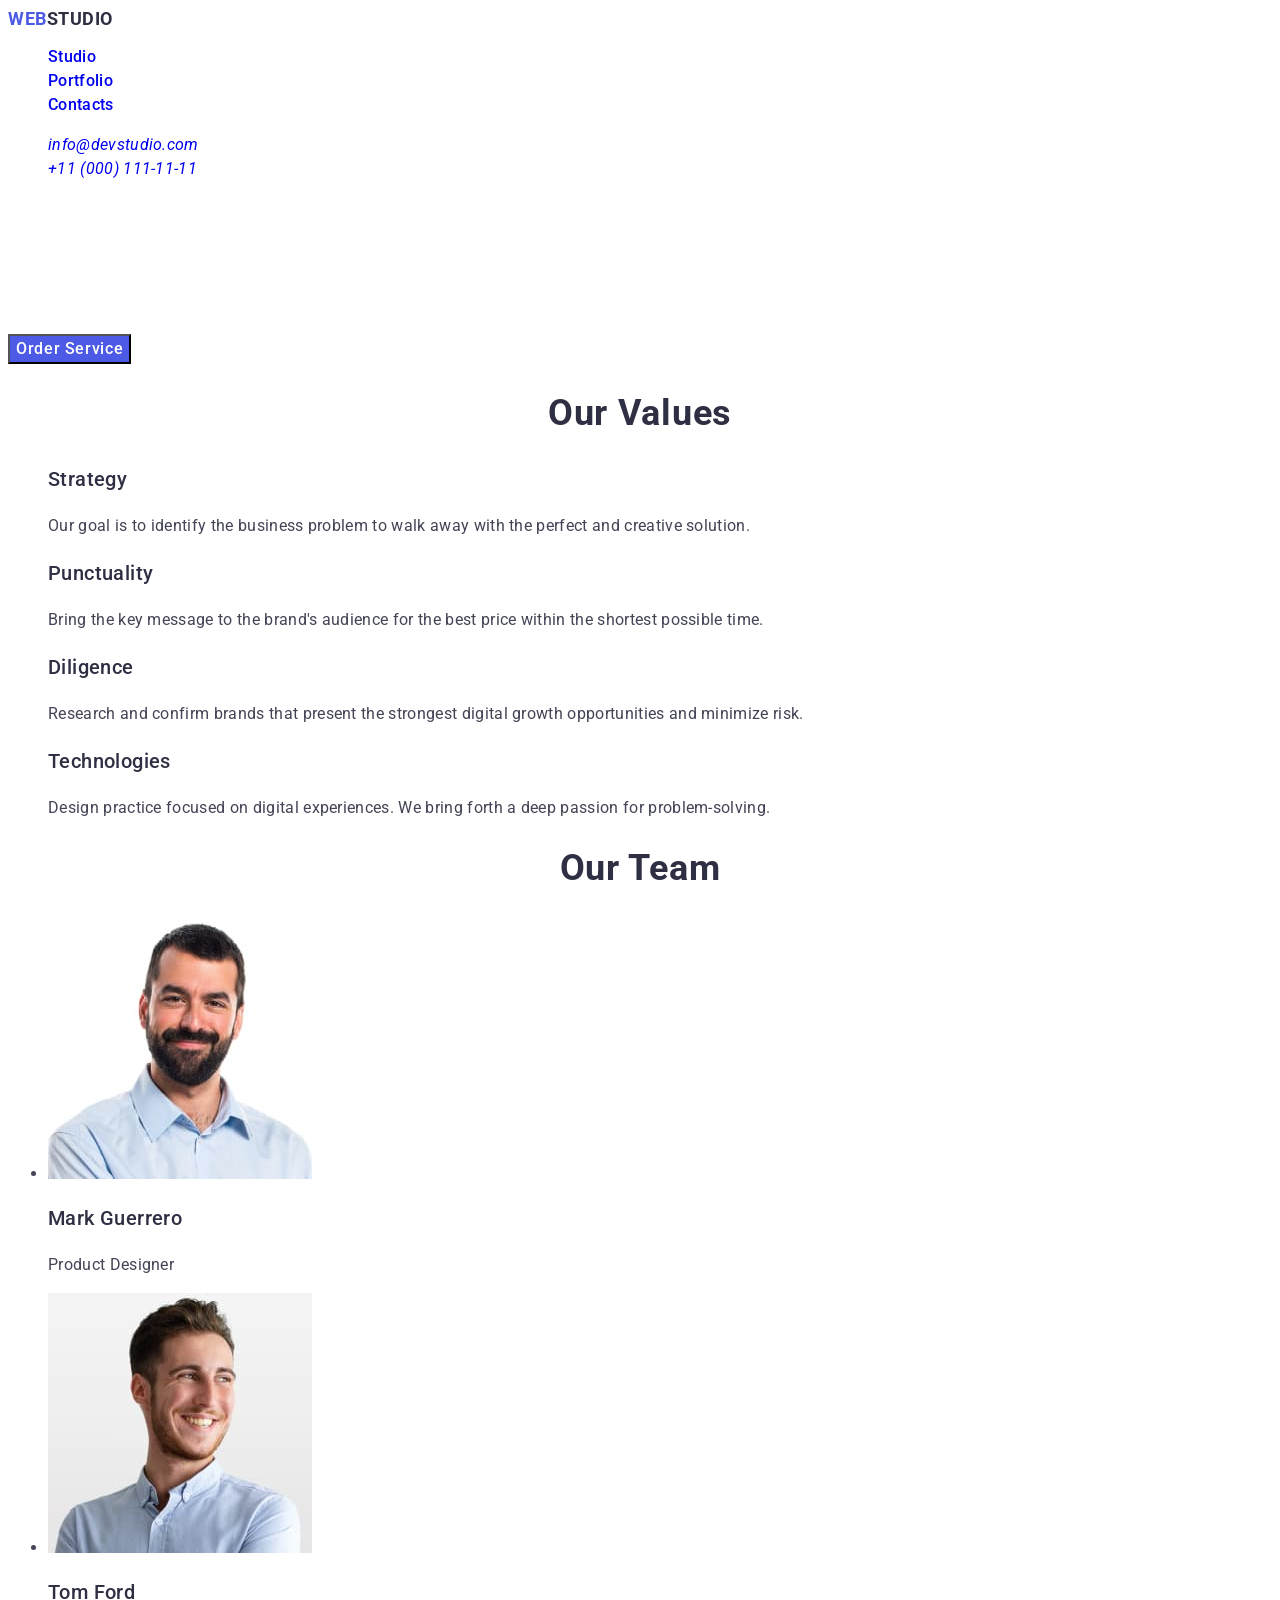
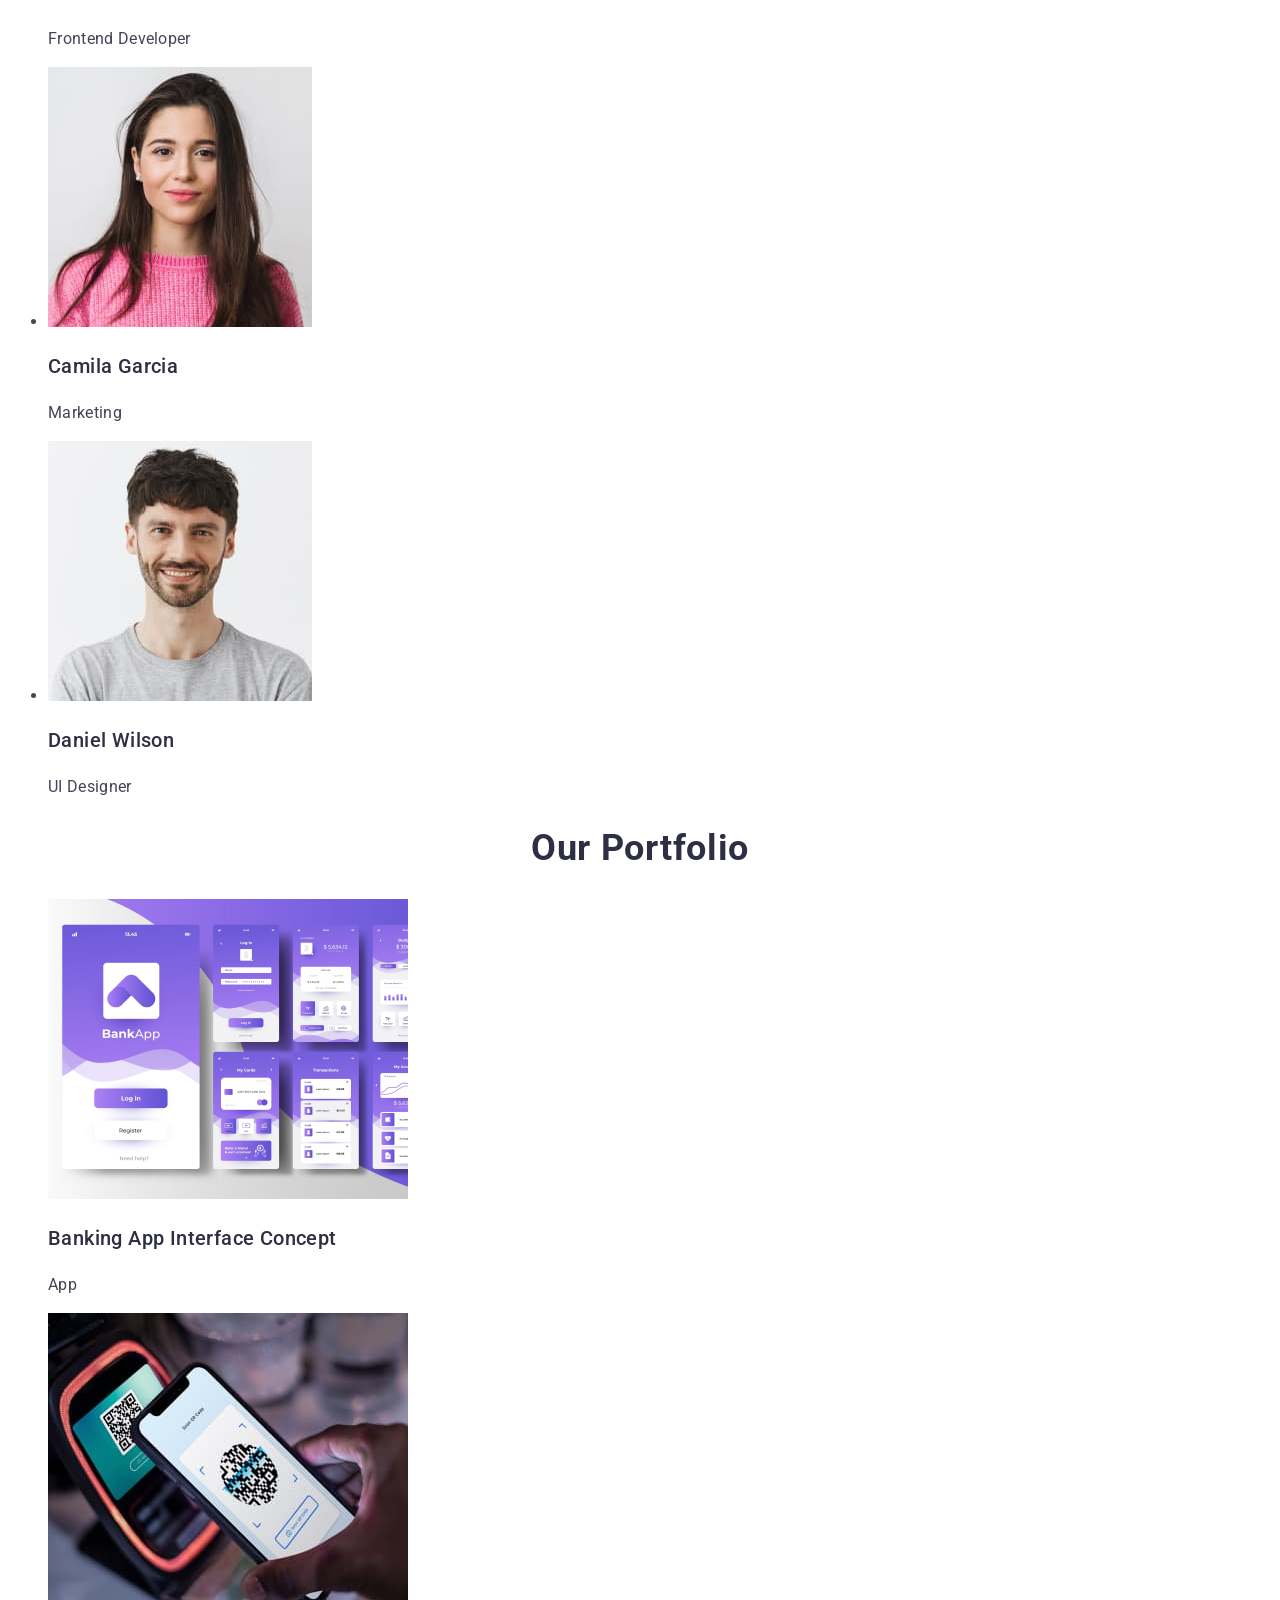
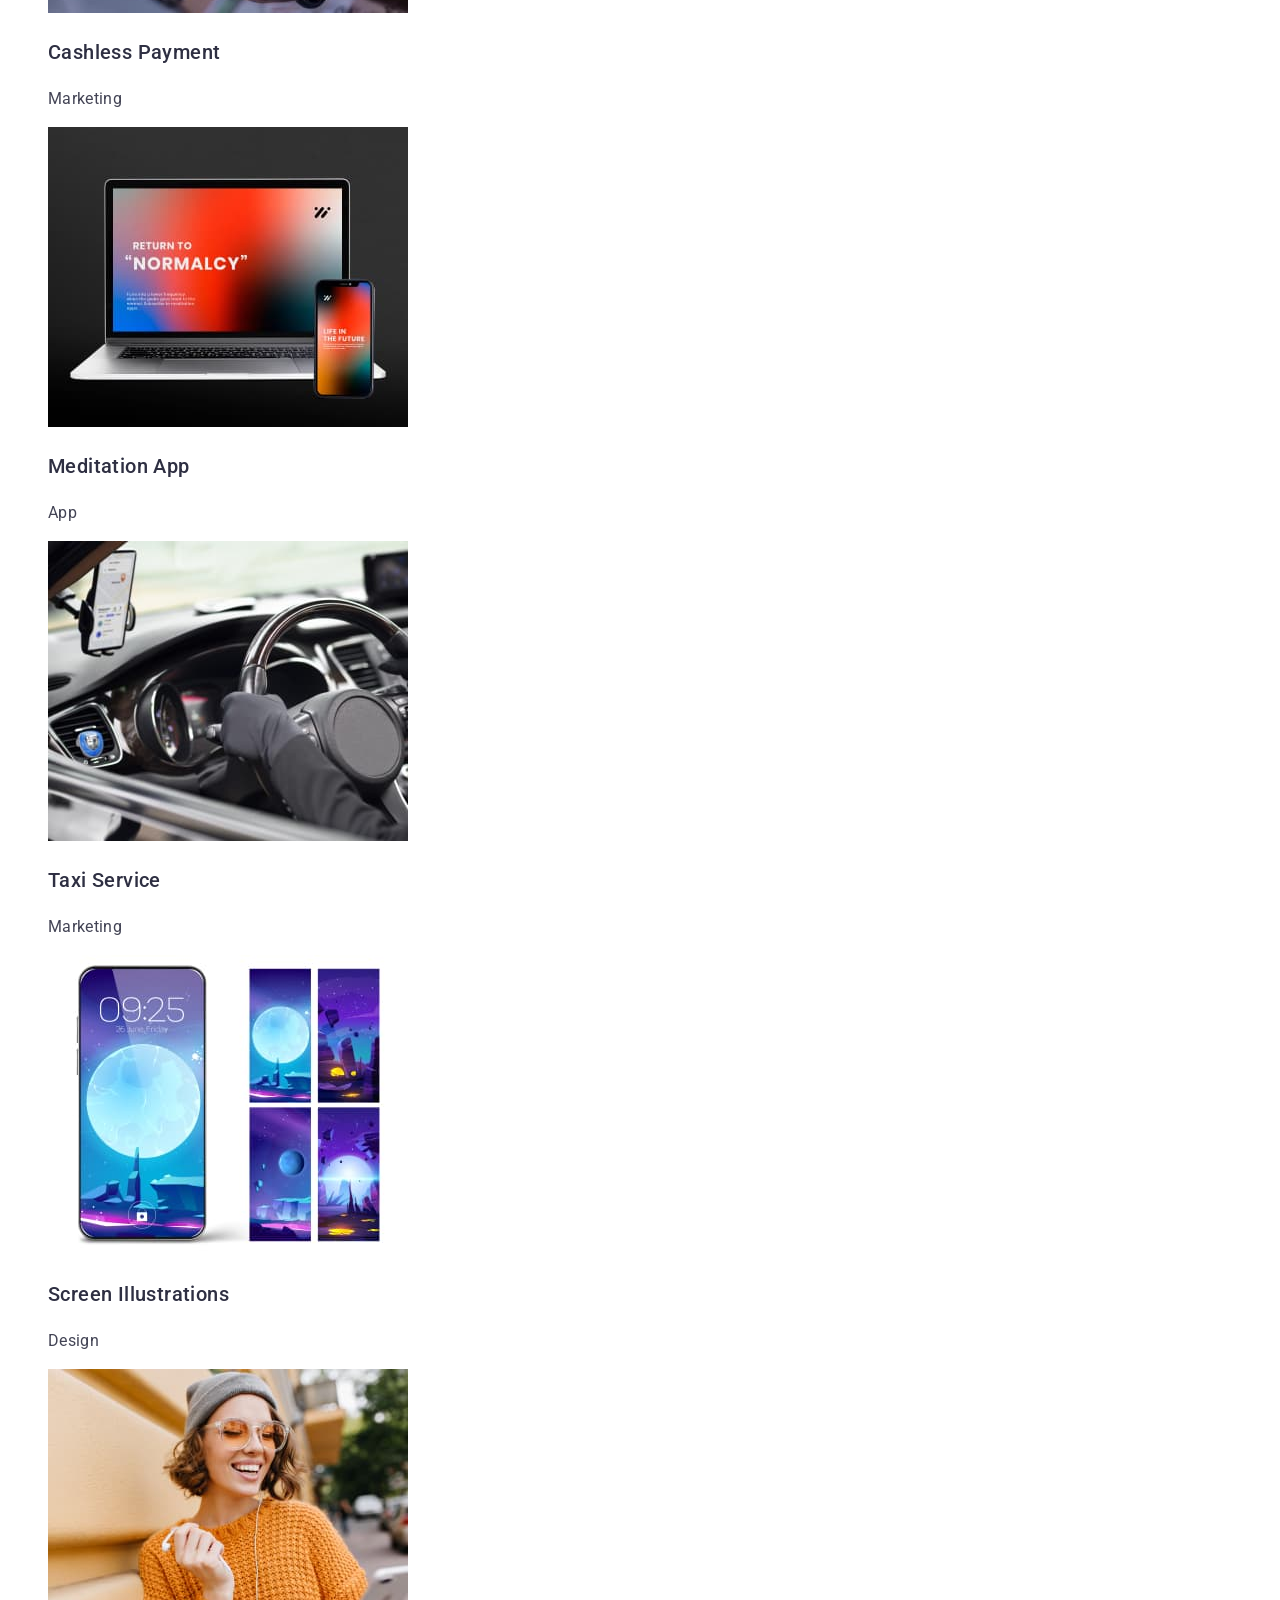
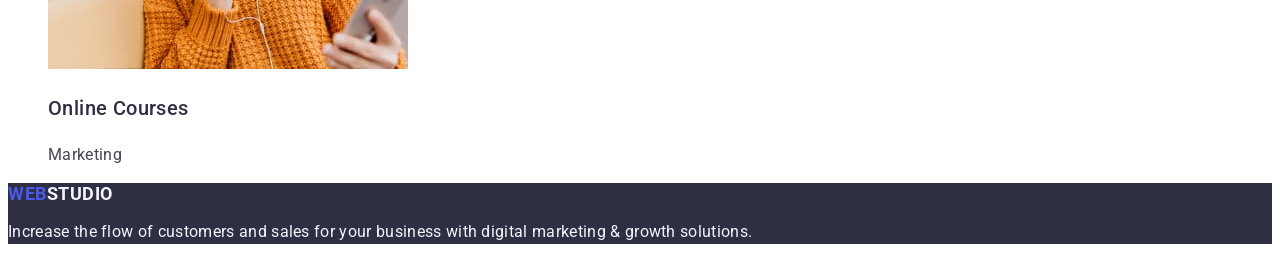
==== index.html @ aec17664 "Update index.html" ====
<!DOCTYPE html>
<html lang="en">
<head>
    <meta charset="UTF-8">
    <meta name="viewport" content="width=device-width, initial-scale=1.0">
    <link rel="preconnect" href="https://cdnjs.cloudflare.com/ajax/libs/modern-normalize/1.0.0/modern-normalize.min.css">
    <link rel="stylesheet" href="modern-normalize.min.css">
    <link rel="preconnect" href="https://fonts.googleapis.com">
    <link rel="preconnect" href="https://fonts.gstatic.com" crossorigin>
    <link href="https://fonts.googleapis.com/css2?family=Raleway:wght@800&family=Roboto:wght@400;500;700;900&display=swap"
        rel="stylesheet">
    <title>zadanie domowe</title>
    <link rel="stylesheet" href="./styles.css">
</head>
<body>
    <header>
     
    <nav>
        <a class="clear-underline logo" href="/">Web<span class="span">Studio</span></a>
        
        <ul class="link-list list">
            <li><a class="clear-underline" href="/Studio">Studio</a></li>
            <li><a class="clear-underline" href="/Portfolio">Portfolio</a></li>
            <li><a class="clear-underline" href="/Contacts">Contacts</a></li>
        </ul>
    
    </nav>

   <address>
        <ul class="list adres-list">
            <li>
        <a class="clear-underline" href="mailto:info@devstudio.com">info@devstudio.com</a>
            </li>
            <li>
        <a class="clear-underline" href="tel:+110001111111">+11 (000) 111-11-11</a>
           </li>
        </ul>
    </address>
   
    </header>
    <Main>

        
        <section>
            <h1 class="main-header">
            Effective Solutions
            for Your Business</h1>

            <button type="button" class="button">Order Service</button>
        
        </section>


        <section>
            <h2 class="second-header">Our values</h2>
            <ul class="list">
                <li>
                    <h3 class="third-header">Strategy</h3>
                    <p class="text">Our goal is to identify the business
                    problem to walk away with the perfect and creative solution.</p>
                </li>
                <li>
                    <h3 class="third-header">Punctuality</h3>
                    <p class="text">Bring the key message to the brand's audience for the best price within the shortest possible time.</p>
                </li>
                <li>
                    <h3 class="third-header">Diligence</h3>
                    <p class="text">Research and confirm brands that present the strongest digital growth opportunities and minimize risk.</p>
                </li>
                <li>
                    <h3 class="third-header">Technologies</h3>
                    <p class="text">Design practice focused on digital experiences. We bring forth a deep passion for problem-solving.</p>
                </li>
            </ul>
        </section>


        <section>
            <h2 class="second-header">Our Team</h2>

<ul>
    <li>
        <img src="./images/img6.jpg"
         width="264" height="260" alt="man in a blue shirt with dark hair and beard"> 
        <h3 class="third-header">Mark Guerrero</h3>
        <p class="text">Product Designer</p>
    </li>
    <li>
        <img src="./images/img3.jpg"
         width="264" height="260" alt="man in a blue shirt with short stubble">
        <h3 class="third-header">Tom Ford</h3>
        <p class="text">Frontend Developer</p>
    </li>
    <li>
        <img src="./images/img5.jpg" width="264" height="260" alt="woman in a pink sweater with long dark hair">
        <h3 class="third-header">Camila Garcia</h3>
        <p class="text">Marketing</p>
    </li>
    <li>
        <img src="./images/img4.jpg" width="264" height="260" alt="man in grey longsleeve with short dark beard and dark hair">
        <h3 class="third-header">Daniel Wilson</h3>
        <p class="text">UI Designer</p>
    </li>
</ul>
         </section>

         <section>
            <h2 class="second-header">Our Portfolio</h2>
            <ul class="list">
                <li>
                    <img src="./images/img1portfolio.jpg" alt="banking aplication" width="360">
                    <h3 class="third-header">Banking App Interface Concept</h3>
                        <p class="text">App</p>
                </li>
                <li>
                    <img src="./images/img2portfolio.jpg" alt="phone next to contactless payment device" width="360">
                        <h3 class="third-header">Cashless Payment</h3>
                        <p class="text">Marketing</p>
                </li>
                <li>
                    <img src="./images/img3portfolio.jpg" alt="laptop and phone image" width="360">
                        <h3 class="third-header">Meditation App</h3>
                        <p class="text">App</p>
                </li>
                <li>
                    <img src="./images/img4portfolio.jpg" alt="hands holding steering wheel during driving" width="360">
                        <h3 class="third-header">Taxi Service</h3>
                        <p class="text">Marketing</p>
                </li>
                <li>
                    <img src="./images/img5portfolio.jpg" alt="phone" width="360">
                        <h3 class="third-header">Screen Illustrations</h3>
                        <p class="text">Design</p>
                </li>
                <li>
                    <img src="./images/img6portfolio.jpg" alt="happy young lady in orange sweater and looking at phone"
                            width="360">
                        <h3 class="third-header">Online Courses</h3>
                        <p class="text">Marketing</p>
                </li>
            </ul>
         </section>


    </Main>
    
    <Footer class="footer">
    <a class="clear-underline logo" href="/">Web<span class="span-bottom">Studio</span></a>
        <p class="text-footer">Increase the flow of customers and sales for your business with digital marketing & growth solutions.</p>
    </Footer>

    
</body>
</html>
---- styles.css ----
:root {
    --iris: #4d5ae5;
    --ocean: #404bbf;
    --navy-blue: #2e2f42;
    --green: #31d0aa;
    --slate: #434455;
    --light-slate: #8e8f99;
    --cornflower: #e7e9fc;
    --cloud: #f4f4fd;
    --navy-blue-modal: rgba(46, 47, 66, 0.4);
    --grey: rgba(46, 47, 66, 0.7);
    --white: #fff;
    --dairy: #fcfcfc;
}
body {

    font-family: 'Raleway', sans-serif;
    font-family: 'Roboto', sans-serif;
    color:var(--slate);
    background-color: var(--white);
}


/* nagłówki/text*/

.main-header{
    font-size: 56px;
    letter-spacing: 0.02em;
    line-height: 1.07;
    color: var(--white);
}

.second-header {
    font-size: 36px;
    letter-spacing: 0.02em;
    color: var(--navy-blue);
    line-height: 1.11; 
    text-align: center;
    text-transform: capitalize;

}

.third-header{
    font-size: 20px;
    letter-spacing: 0.02em;
    color: var(--navy-blue);
    line-height: 1.5;
    font-weight: 500;
    

}
.text{
        font-size: 16px;
        line-height: 1.5;
        letter-spacing: 0.02em;
        color: var(--slate);
        
}
.text-footer{
    color: var(--cloud);
    line-height: 1.5;
    letter-spacing: 0.02em;
}
/* sekcje */
.first-section{
    background-color: var(--cloud);
}
.third-section{
    background-color: var(--cloud);
}
/* logo  */
.logo{
   color: var(--iris);
   font-family:'Raleway' sans-serif;
   font-weight: 700;
   font-size: 18px;
   letter-spacing: 0.03em;
   line-height: 1.17;
   text-transform: uppercase;

}
span{
   color: var(--navy-blue);

}
.span-bottom{
   color:var(--cloud);
}
/* linki */
.clear-underline{
    text-decoration: none;

}
.link-list{
    color: b=var(--navy-blue);
    font-weight: 500;
    line-height: 1.5;
    font-size: 16px;
    letter-spacing: 0.02em;


}
/* list */
.list{
    list-style: none;
}

/* adress */
.adres-list{
    font-family: 'Roboto';
    font-size: 16px;
    line-height: 24px;
    letter-spacing: 0.02em;
}



/* przyciski */
.button{
        background-color:var(--iris);
        font-family:'Roboto',sans-serif;
        font-size: 16px;
        font-weight: 500;
        line-height: 1.5;
        letter-spacing: 0.04em;
        color: var(--white);
}
.footer{
    background-color:var(--navy-blue);
}
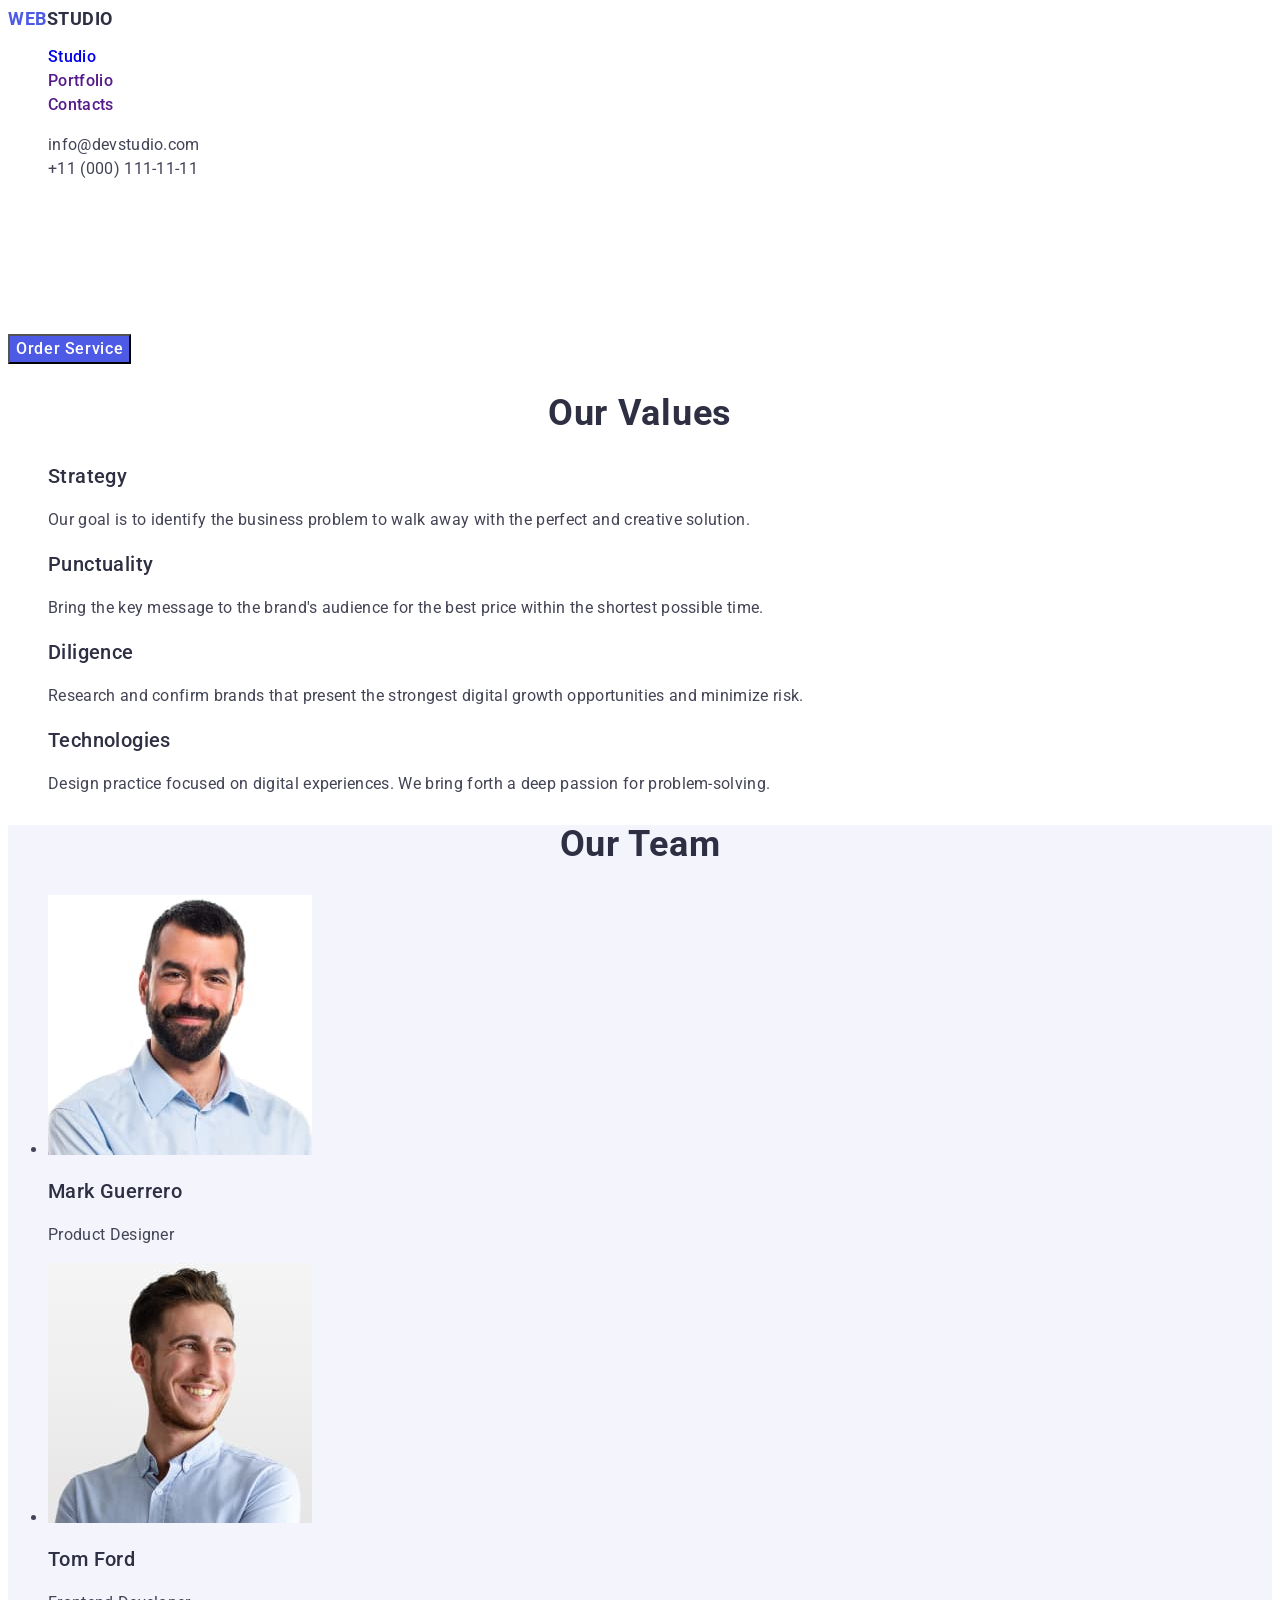
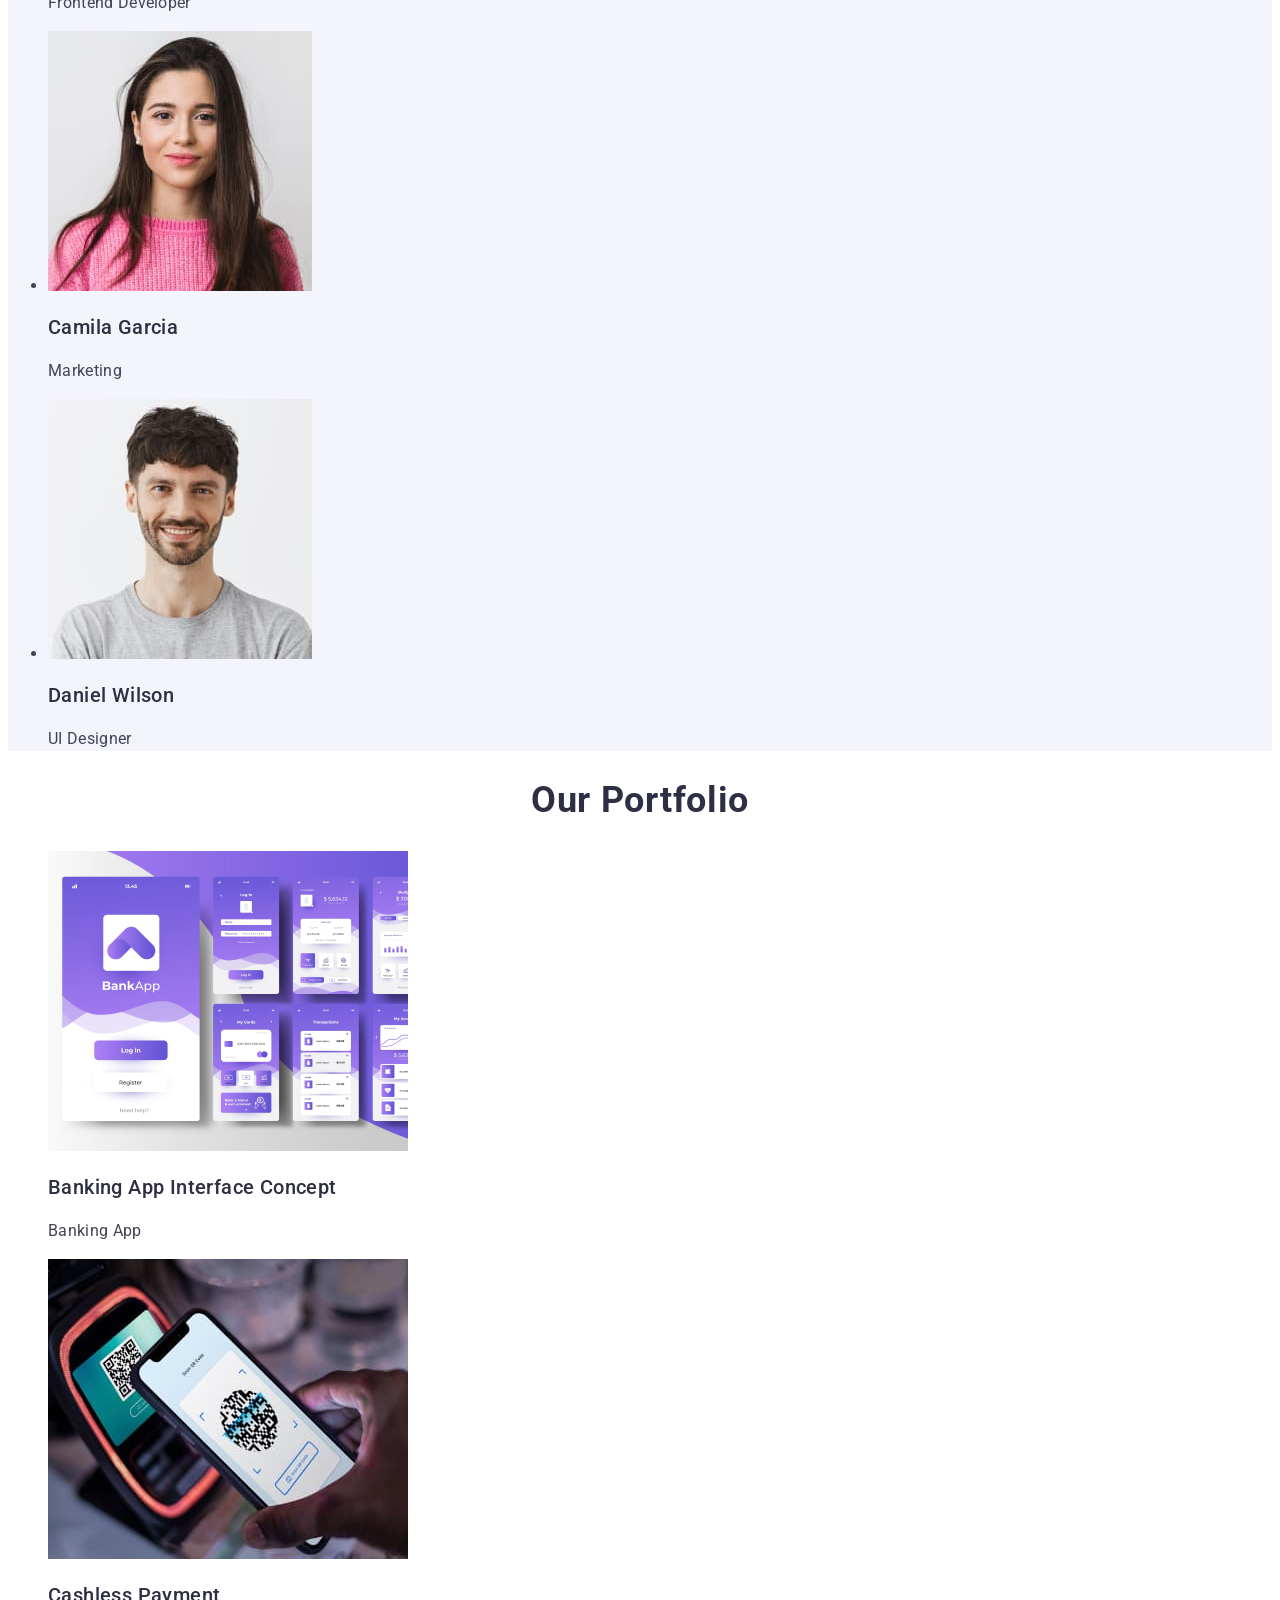
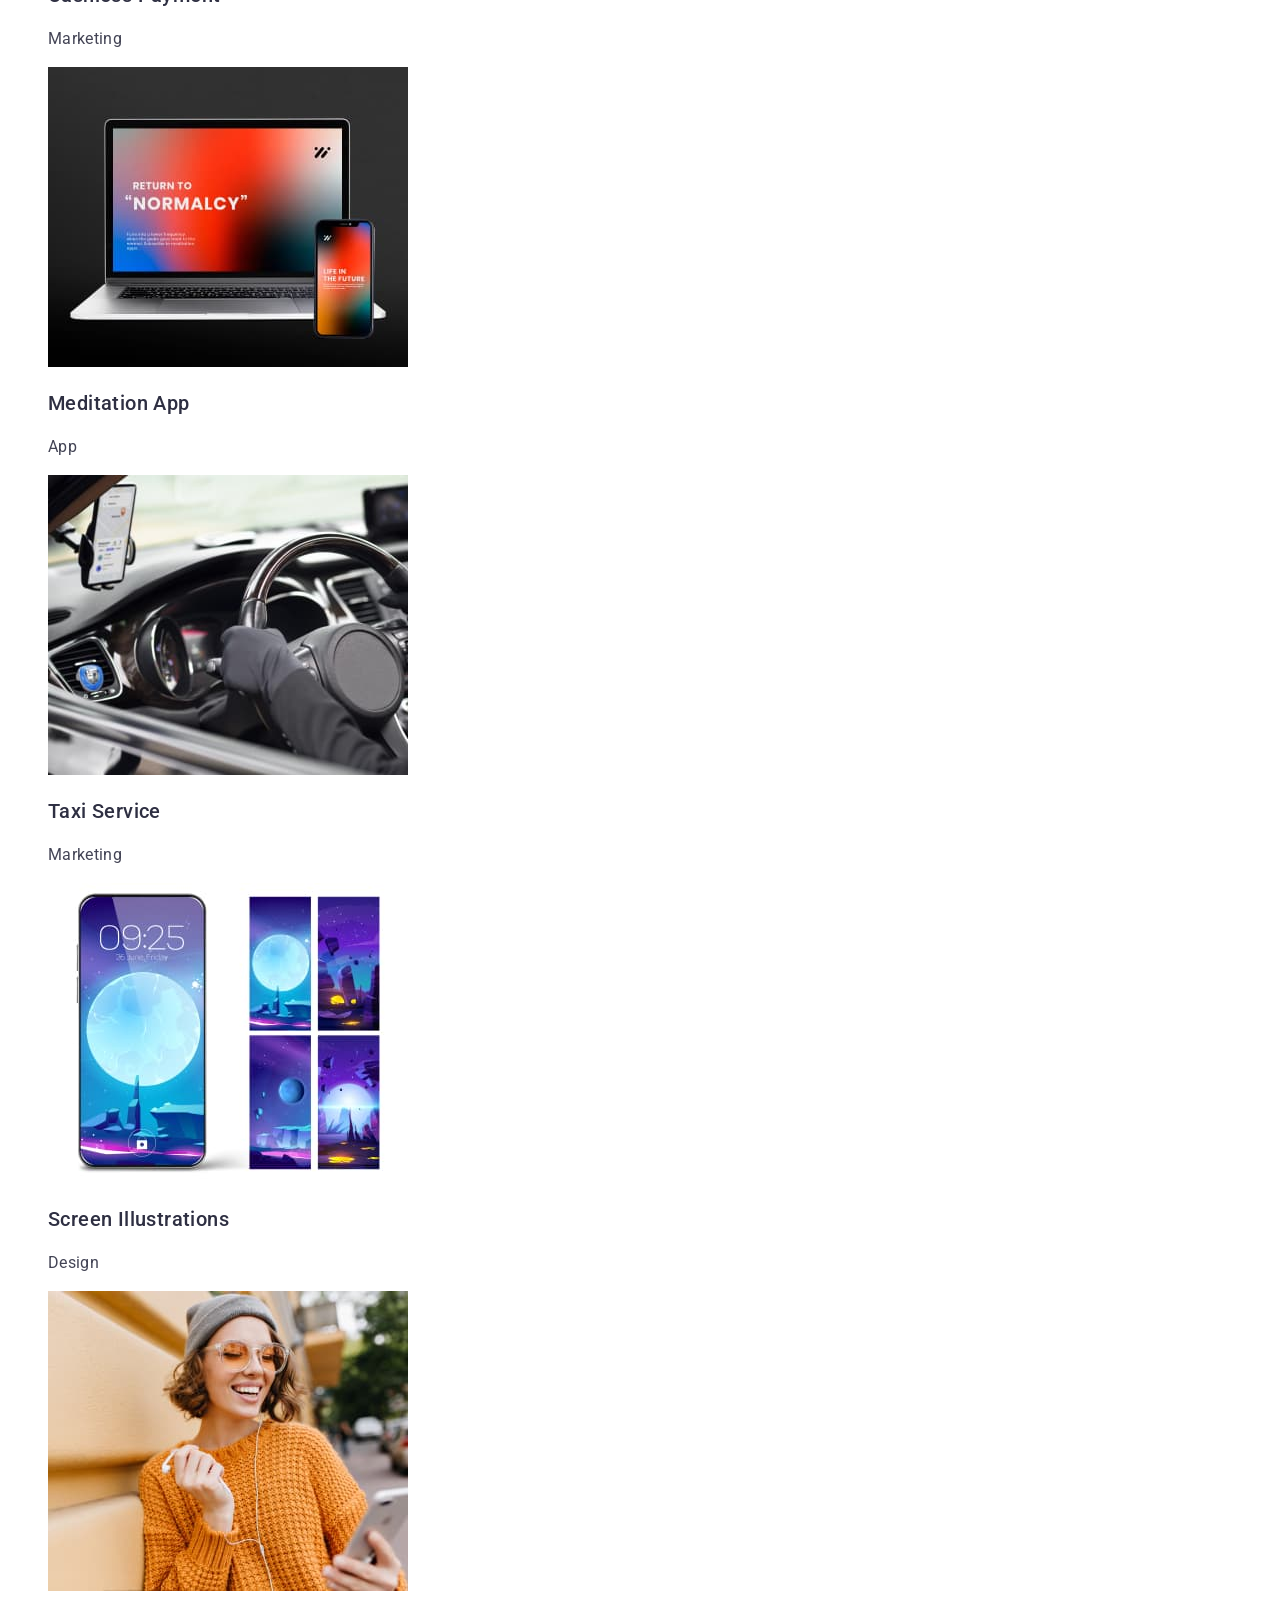
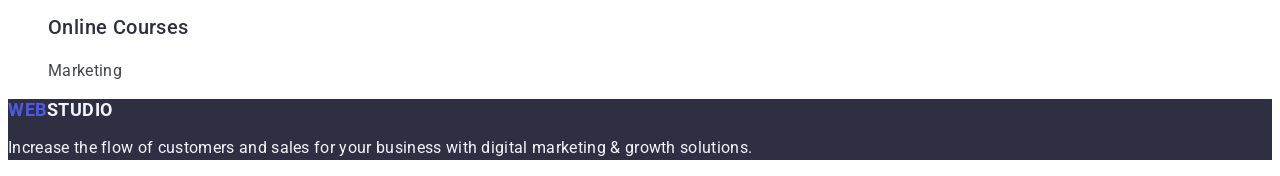
==== commit 275b4be8: "s" ====
--- a/index.html
+++ b/index.html
@@ -19,20 +19,20 @@
         <a class="clear-underline logo" href="/">Web<span class="span">Studio</span></a>
         
         <ul class="link-list list">
-            <li><a class="clear-underline" href="/Studio">Studio</a></li>
-            <li><a class="clear-underline" href="/Portfolio">Portfolio</a></li>
-            <li><a class="clear-underline" href="/Contacts">Contacts</a></li>
+            <li><a class="clear-underline" href="./index.html">Studio</a></li>
+            <li><a class="clear-underline" href="">Portfolio</a></li>
+            <li><a class="clear-underline" href="">Contacts</a></li>
         </ul>
     
     </nav>
 
-   <address>
-        <ul class="list adres-list">
+   <address class="adres-list">
+        <ul class="list">
             <li>
-        <a class="clear-underline" href="mailto:info@devstudio.com">info@devstudio.com</a>
+        <a class="clear-underline adres-link" href="mailto:info@devstudio.com">info@devstudio.com</a>
             </li>
             <li>
-        <a class="clear-underline" href="tel:+110001111111">+11 (000) 111-11-11</a>
+        <a class="clear-underline adres-link" href="tel:+110001111111">+11 (000) 111-11-11</a>
            </li>
         </ul>
     </address>
@@ -75,7 +75,7 @@
         </section>
 
 
-        <section>
+        <section class="third-section">
             <h2 class="second-header">Our Team</h2>
 
 <ul>
@@ -110,7 +110,7 @@
                 <li>
                     <img src="./images/img1portfolio.jpg" alt="banking aplication" width="360">
                     <h3 class="third-header">Banking App Interface Concept</h3>
-                        <p class="text">App</p>
+                        <p class="text"> Banking App</p>
                 </li>
                 <li>
                     <img src="./images/img2portfolio.jpg" alt="phone next to contactless payment device" width="360">
--- a/styles.css
+++ b/styles.css
@@ -44,7 +44,7 @@
     font-size: 20px;
     letter-spacing: 0.02em;
     color: var(--navy-blue);
-    line-height: 1.5;
+    line-height: 1.2;
     font-weight: 500;
     
 
@@ -71,7 +71,7 @@
 /* logo  */
 .logo{
    color: var(--iris);
-   font-family:'Raleway' sans-serif;
+   font-family:'Raleway'sans-serif;
    font-weight: 700;
    font-size: 18px;
    letter-spacing: 0.03em;
@@ -111,8 +111,16 @@
     font-size: 16px;
     line-height: 24px;
     letter-spacing: 0.02em;
+    font-style: normal;
 }
+.adres-link{
+    color: var(--slate);
 
+}
+.adres-link:hover,
+.adres-link:focus{
+    color: var(--ocean);
+}
 
 
 /* przyciski */
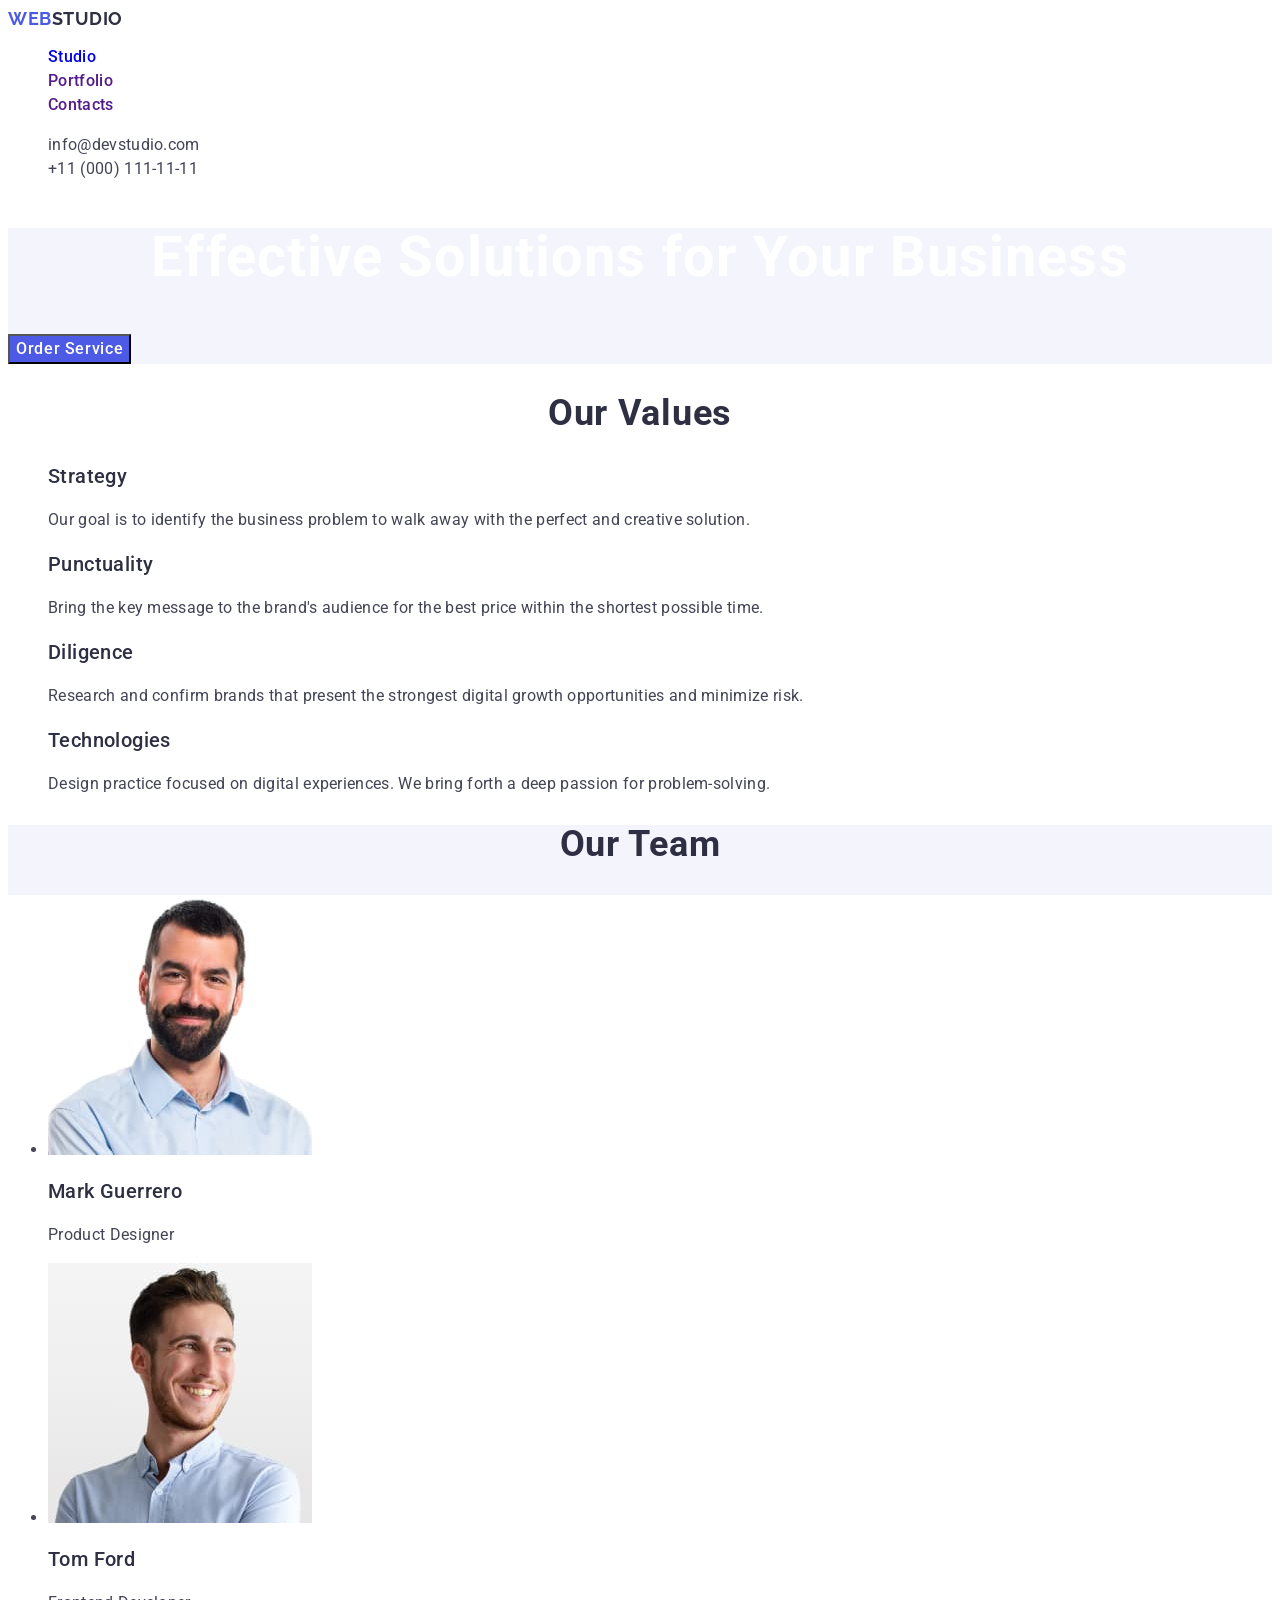
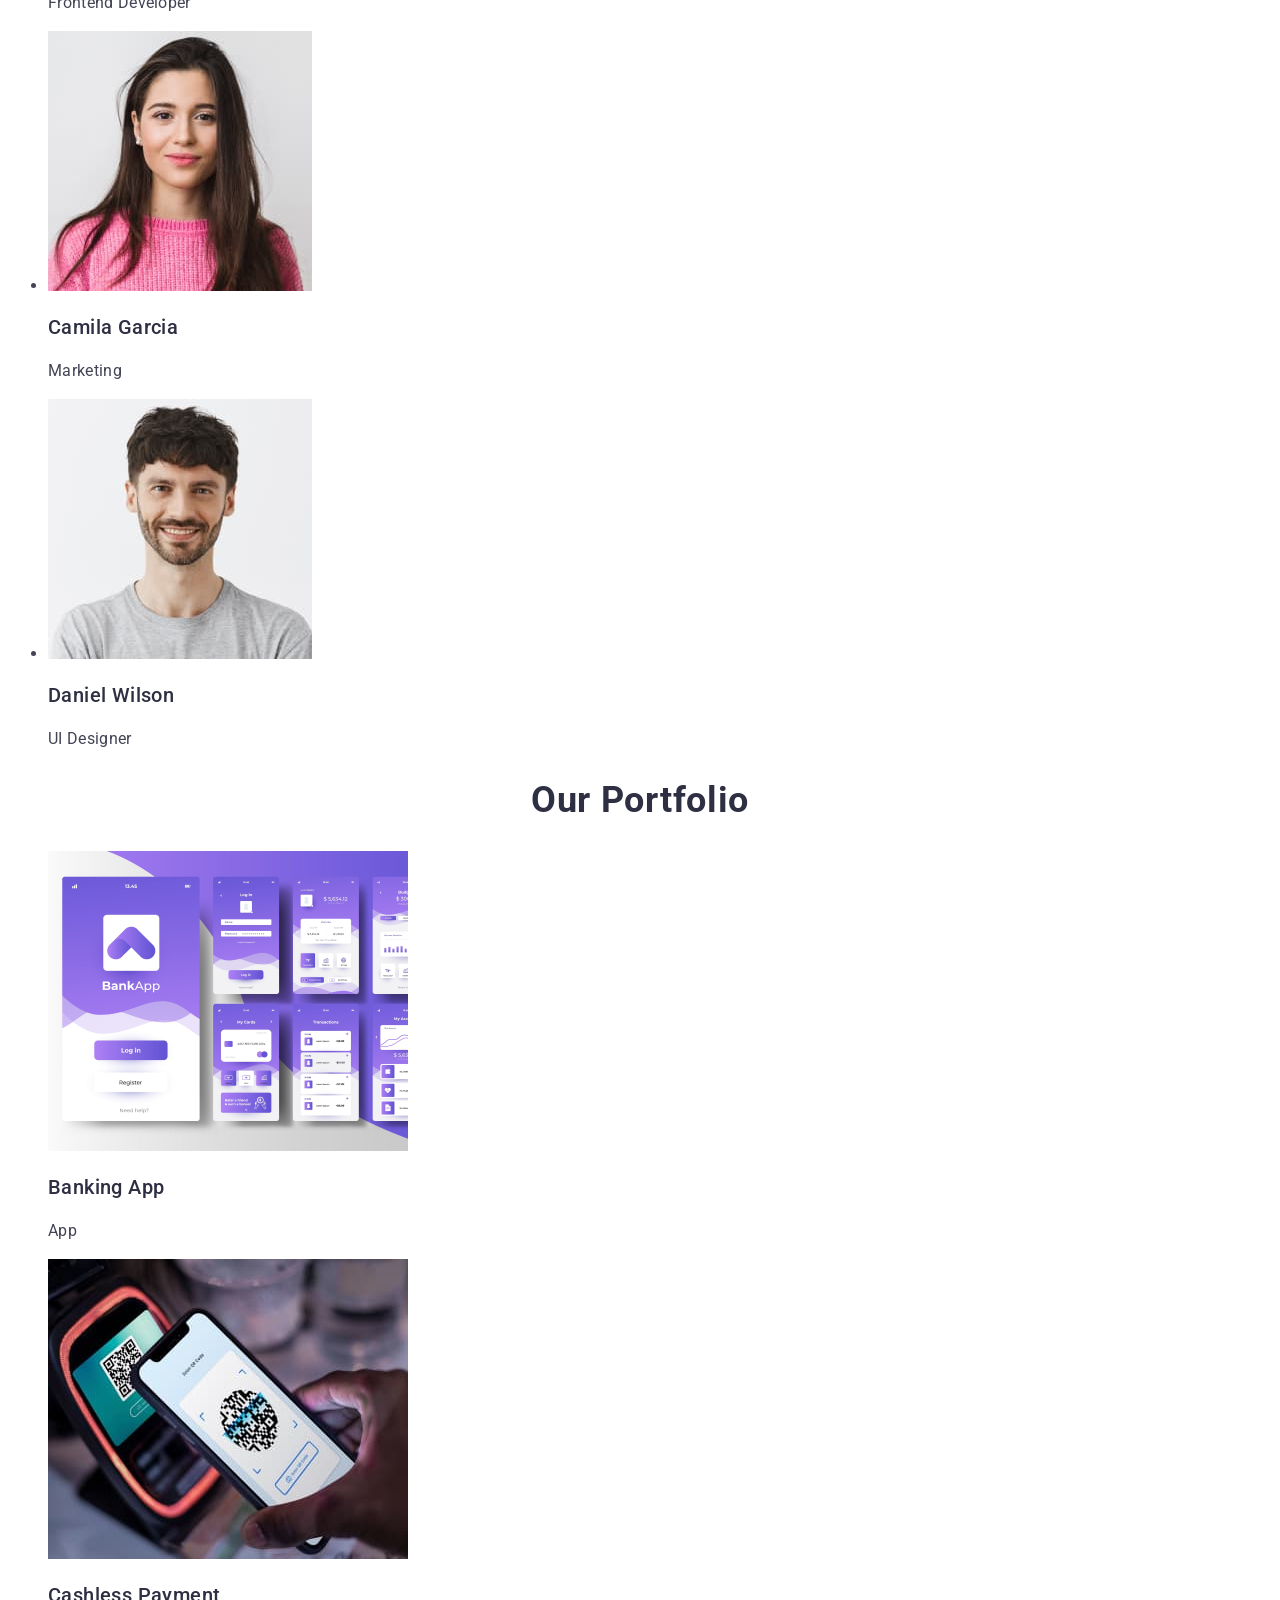
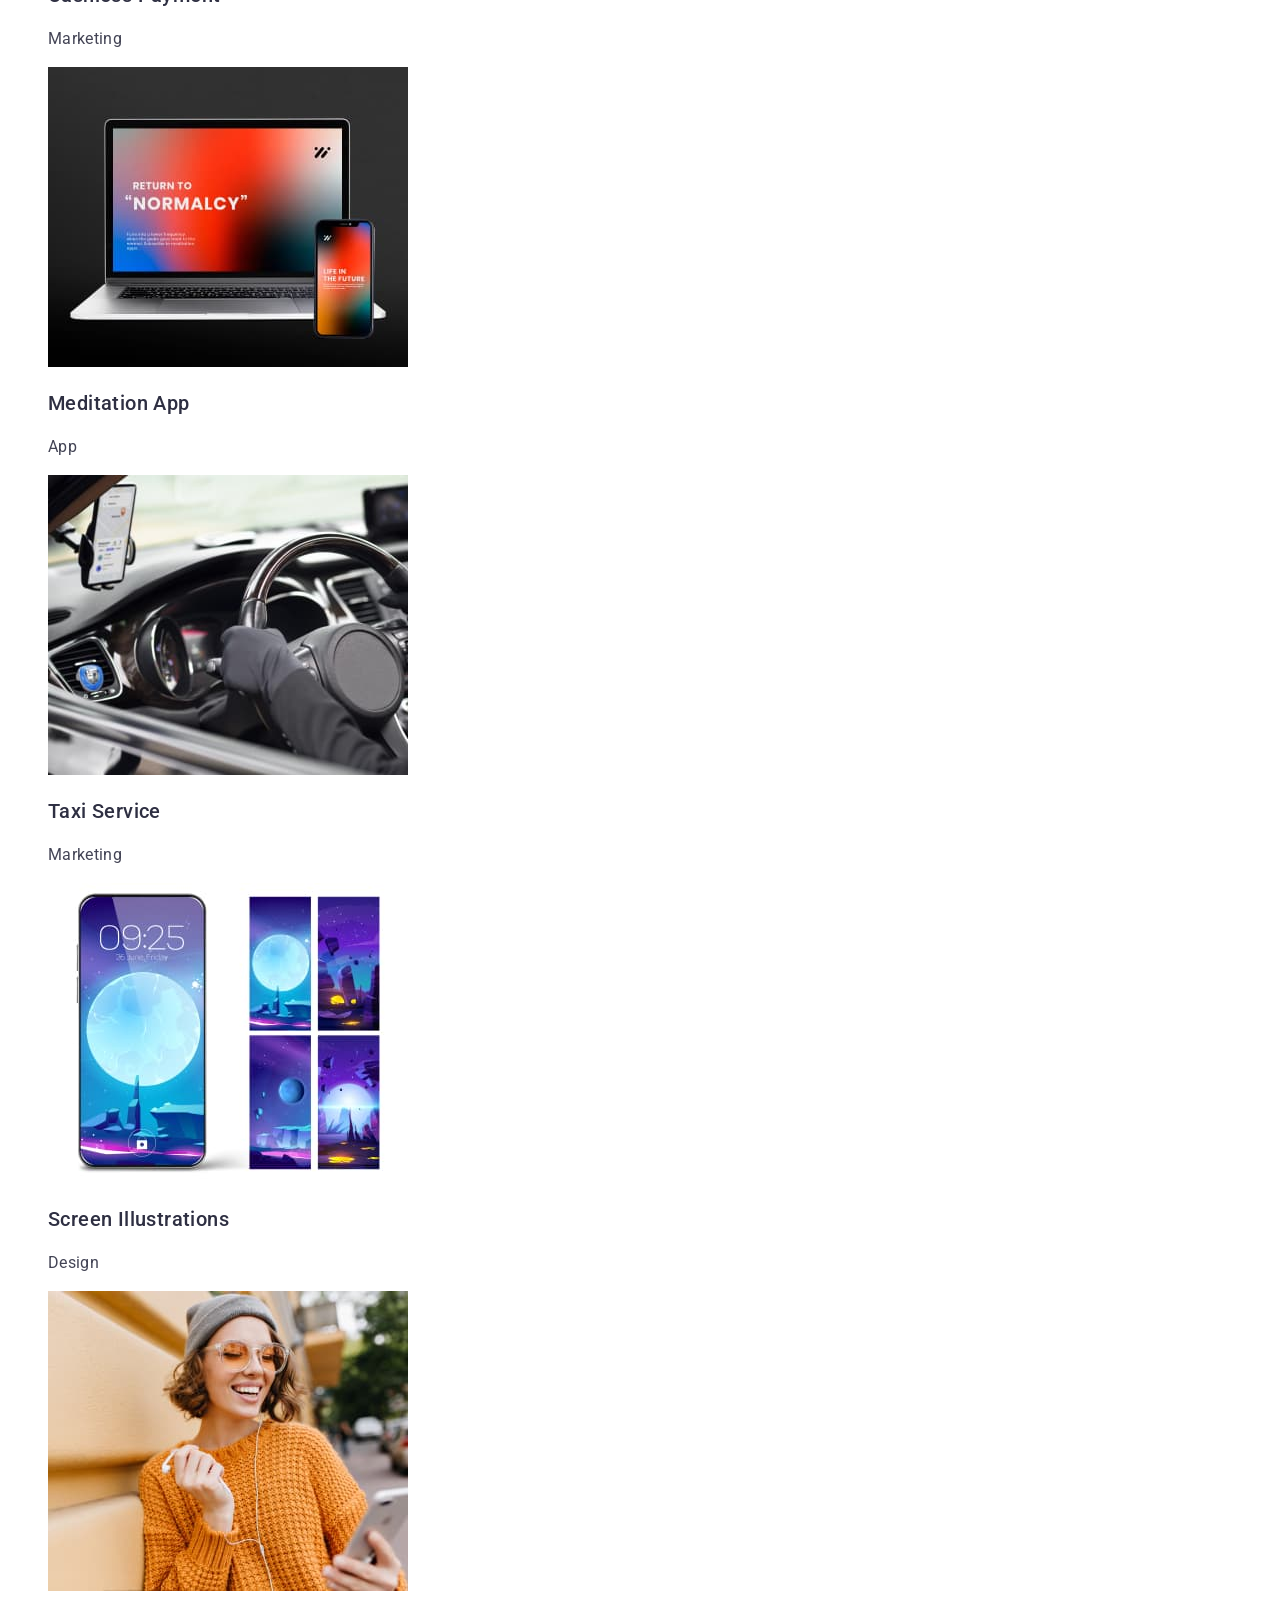
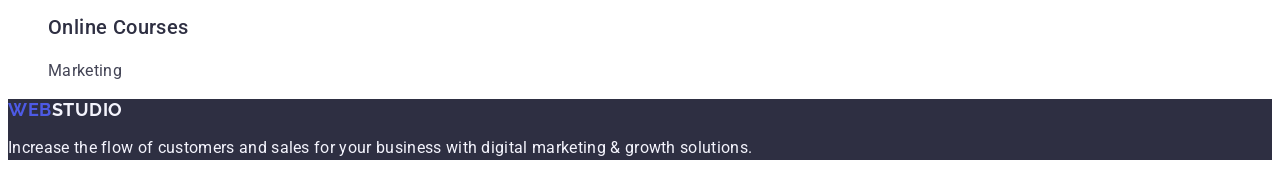
==== commit 4b26fbaf: "c" ====
--- a/index.html
+++ b/index.html
@@ -41,7 +41,7 @@
     <Main>
 
         
-        <section>
+        <section class="first-section">
             <h1 class="main-header">
             Effective Solutions
             for Your Business</h1>
@@ -78,7 +78,7 @@
         <section class="third-section">
             <h2 class="second-header">Our Team</h2>
 
-<ul>
+<ul class="images-list">
     <li>
         <img src="./images/img6.jpg"
          width="264" height="260" alt="man in a blue shirt with dark hair and beard"> 
@@ -109,8 +109,8 @@
             <ul class="list">
                 <li>
                     <img src="./images/img1portfolio.jpg" alt="banking aplication" width="360">
-                    <h3 class="third-header">Banking App Interface Concept</h3>
-                        <p class="text"> Banking App</p>
+                    <h3 class="third-header">Banking App</h3>
+                        <p class="text">App</p>
                 </li>
                 <li>
                     <img src="./images/img2portfolio.jpg" alt="phone next to contactless payment device" width="360">
--- a/styles.css
+++ b/styles.css
@@ -28,6 +28,7 @@
     letter-spacing: 0.02em;
     line-height: 1.07;
     color: var(--white);
+    text-align: center;
 }
 
 .second-header {
@@ -71,7 +72,7 @@
 /* logo  */
 .logo{
    color: var(--iris);
-   font-family:'Raleway'sans-serif;
+   font-family:'Raleway', sans-serif;
    font-weight: 700;
    font-size: 18px;
    letter-spacing: 0.03em;
@@ -104,7 +105,9 @@
 .list{
     list-style: none;
 }
-
+.images-list{
+    background-color: var(--white);
+}
 /* adress */
 .adres-list{
     font-family: 'Roboto';
@@ -132,7 +135,16 @@
         line-height: 1.5;
         letter-spacing: 0.04em;
         color: var(--white);
+        cursor: pointer;
 }
+.button:hover{
+background-color: var(--ocean);
+}
+.button:focus{
+background-color: var(--ocean);
+}
+
 .footer{
     background-color:var(--navy-blue);
 }
+
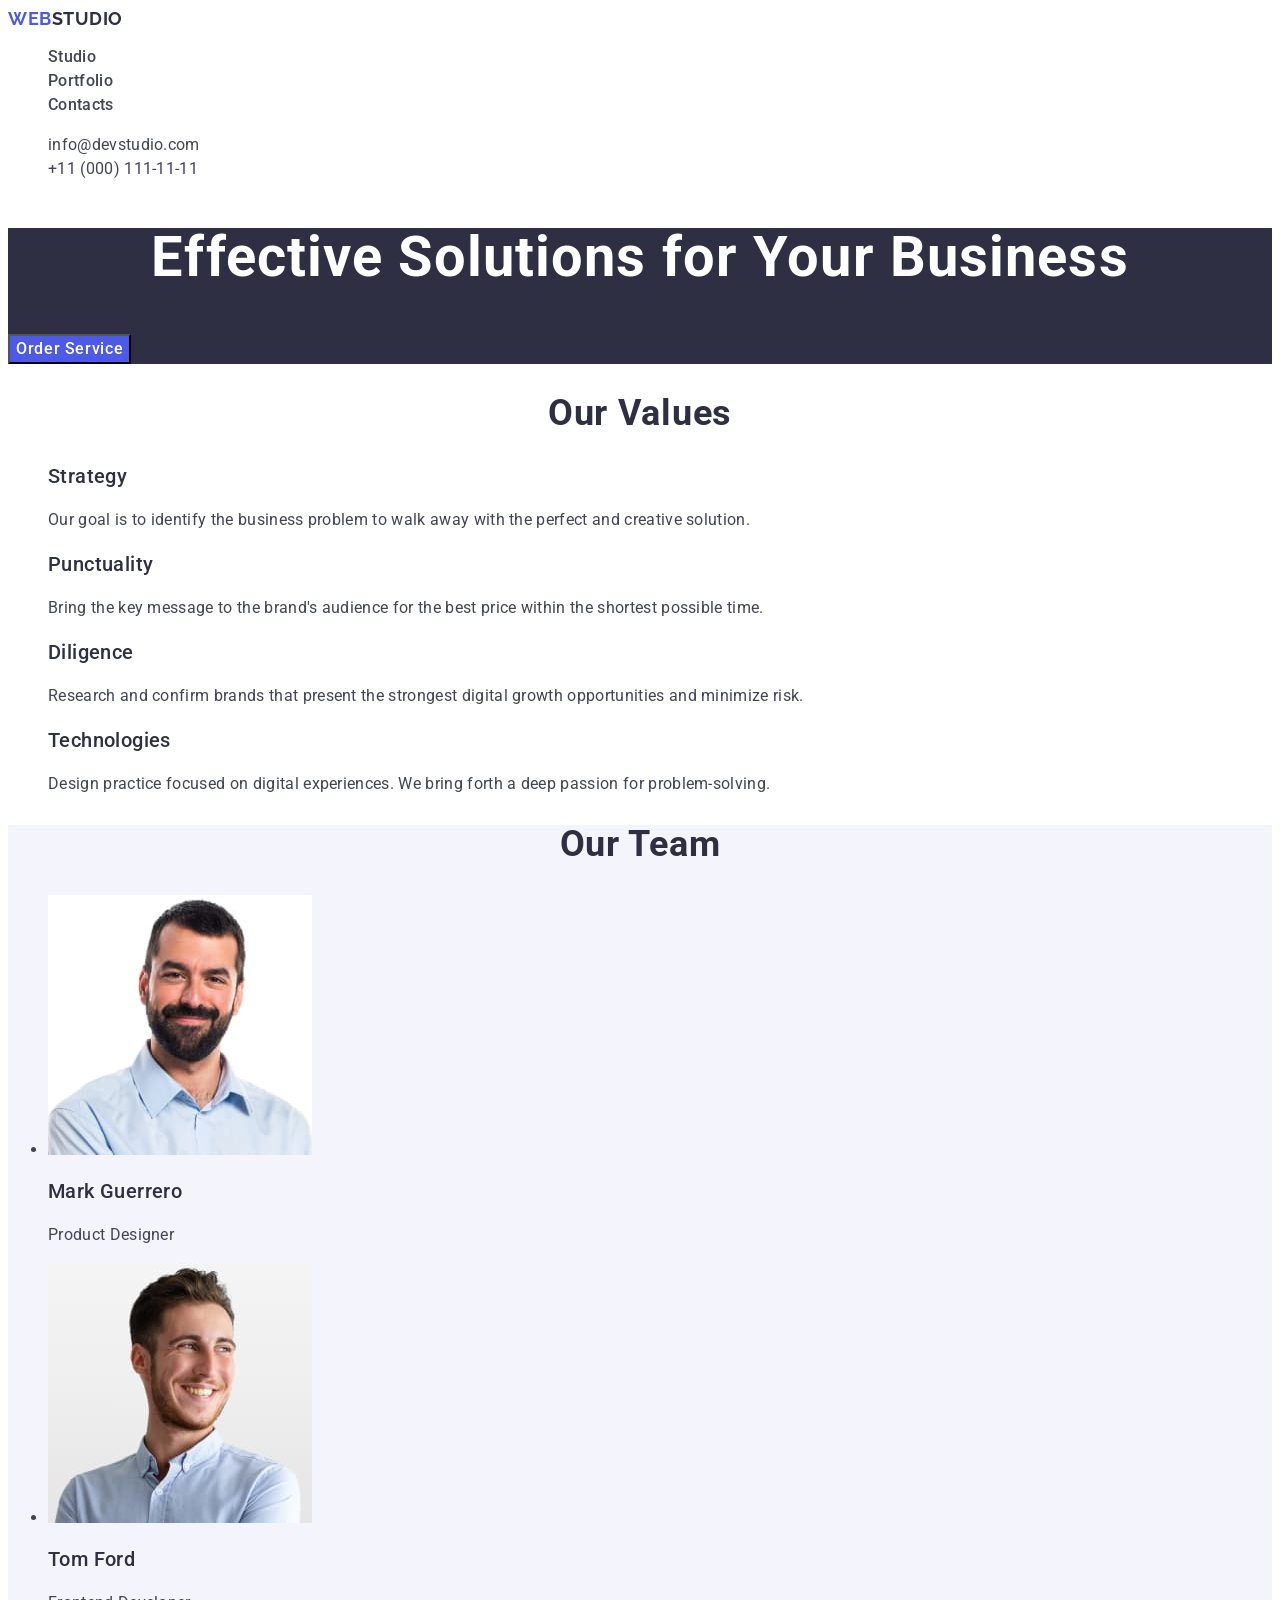
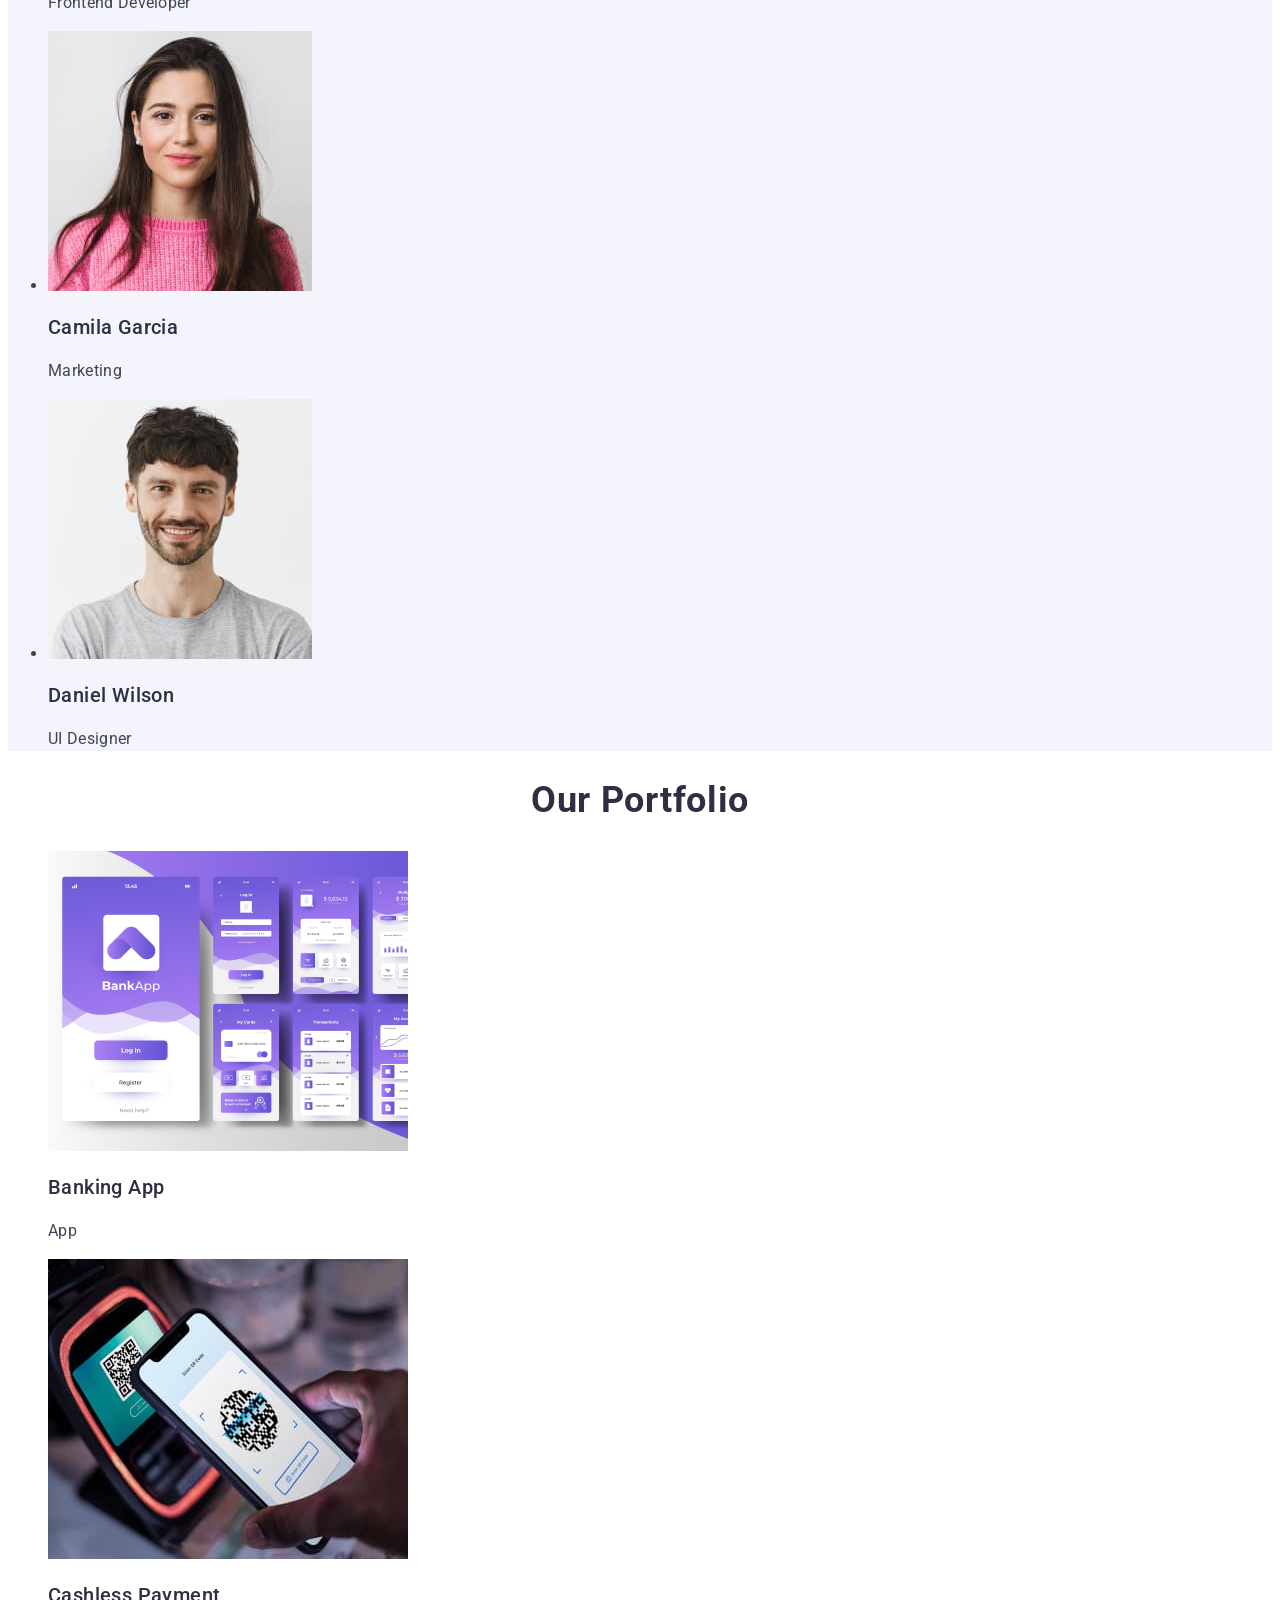
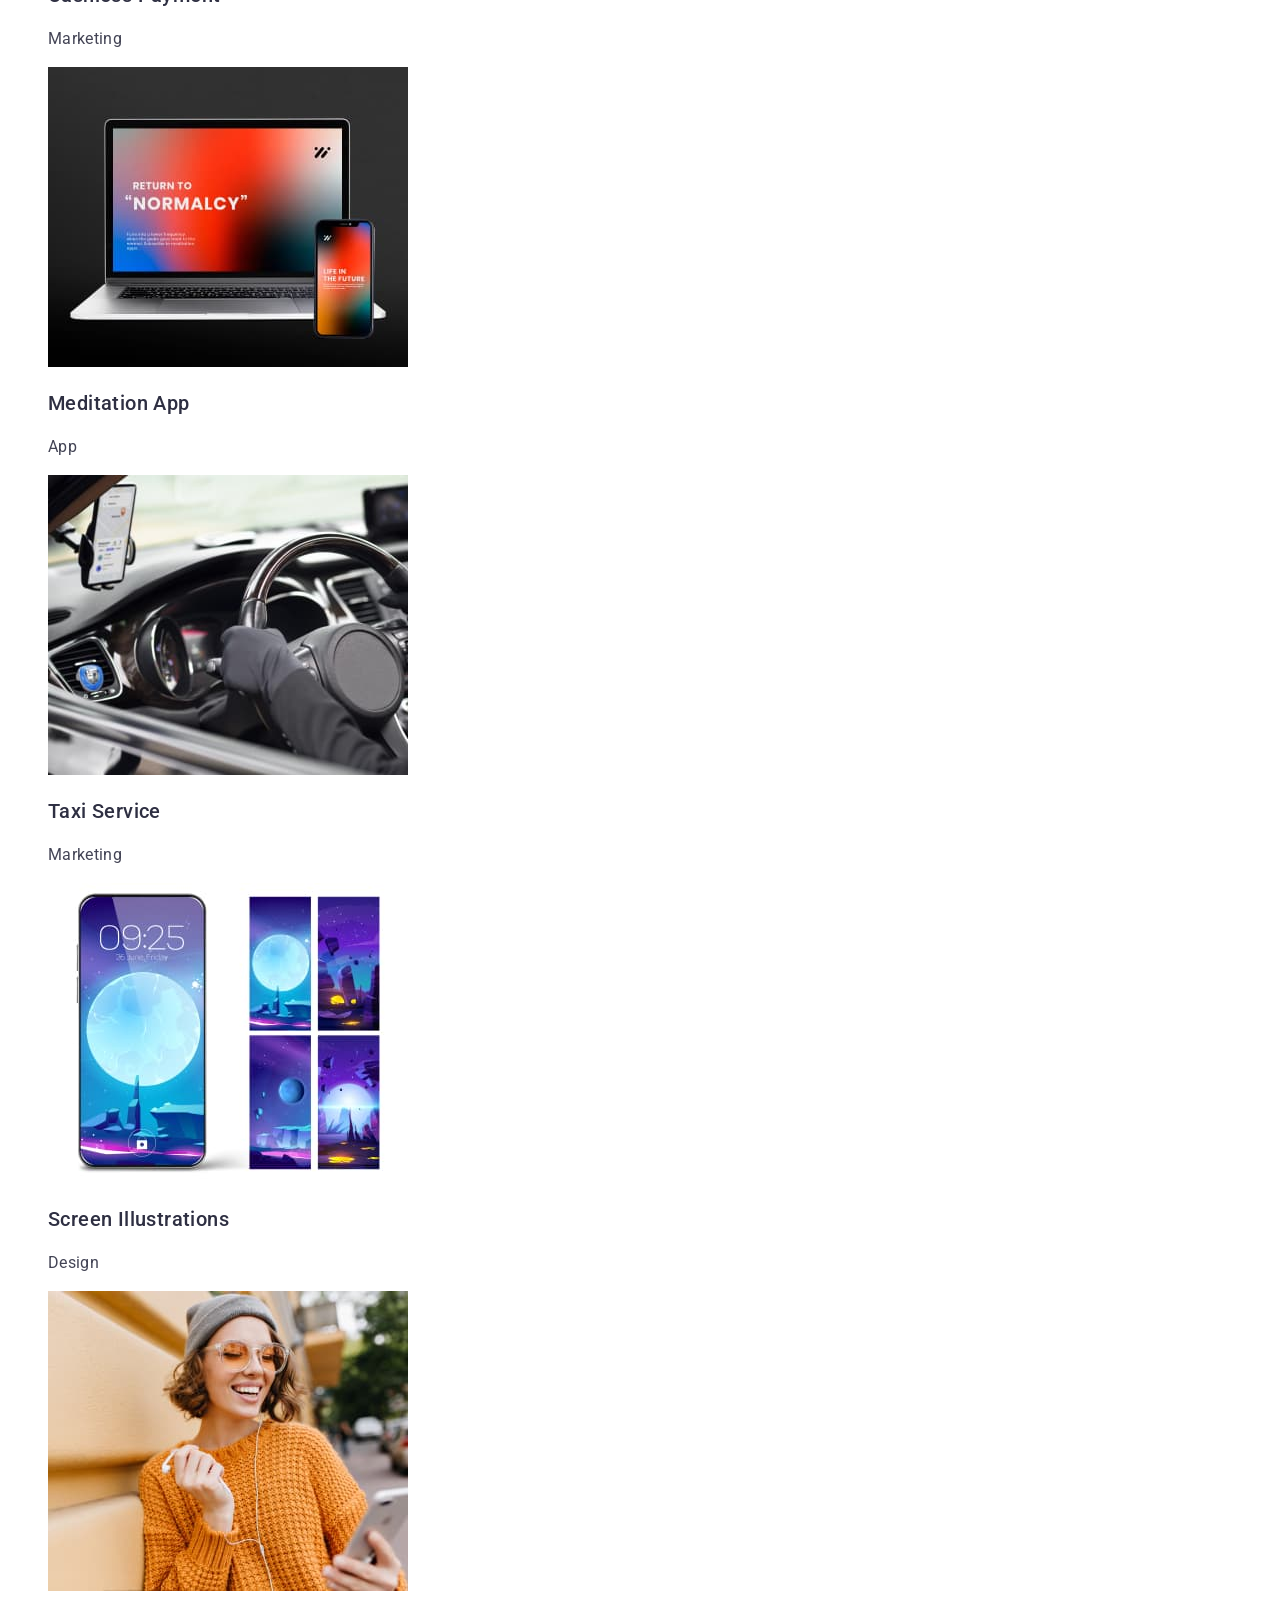
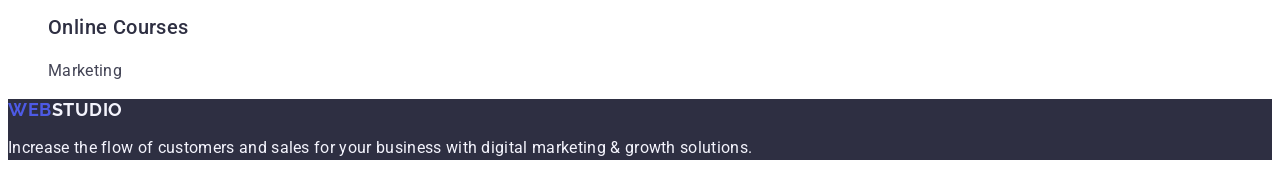
==== commit 3f106fed: "d" ====
--- a/index.html
+++ b/index.html
@@ -18,10 +18,10 @@
     <nav>
         <a class="clear-underline logo" href="/">Web<span class="span">Studio</span></a>
         
-        <ul class="link-list list">
-            <li><a class="clear-underline" href="./index.html">Studio</a></li>
-            <li><a class="clear-underline" href="">Portfolio</a></li>
-            <li><a class="clear-underline" href="">Contacts</a></li>
+        <ul class="list">
+            <li><a class="clear-underline link-list" href="./index.html">Studio</a></li>
+            <li><a class="clear-underline link-list" href="">Portfolio</a></li>
+            <li><a class="clear-underline link-list" href="">Contacts</a></li>
         </ul>
     
     </nav>
@@ -78,26 +78,26 @@
         <section class="third-section">
             <h2 class="second-header">Our Team</h2>
 
-<ul class="images-list">
+<ul>
     <li>
-        <img src="./images/img6.jpg"
+        <img src="./images/img6.jpg" class="images-list"
          width="264" height="260" alt="man in a blue shirt with dark hair and beard"> 
         <h3 class="third-header">Mark Guerrero</h3>
         <p class="text">Product Designer</p>
     </li>
     <li>
-        <img src="./images/img3.jpg"
+        <img src="./images/img3.jpg" class="images-list"
          width="264" height="260" alt="man in a blue shirt with short stubble">
         <h3 class="third-header">Tom Ford</h3>
         <p class="text">Frontend Developer</p>
     </li>
     <li>
-        <img src="./images/img5.jpg" width="264" height="260" alt="woman in a pink sweater with long dark hair">
+        <img src="./images/img5.jpg" class="images-list" width="264" height="260" alt="woman in a pink sweater with long dark hair">
         <h3 class="third-header">Camila Garcia</h3>
         <p class="text">Marketing</p>
     </li>
     <li>
-        <img src="./images/img4.jpg" width="264" height="260" alt="man in grey longsleeve with short dark beard and dark hair">
+        <img src="./images/img4.jpg" class="images-list" width="264" height="260" alt="man in grey longsleeve with short dark beard and dark hair">
         <h3 class="third-header">Daniel Wilson</h3>
         <p class="text">UI Designer</p>
     </li>
--- a/styles.css
+++ b/styles.css
@@ -64,7 +64,7 @@
 }
 /* sekcje */
 .first-section{
-    background-color: var(--cloud);
+    background-color:var(--navy-blue)
 }
 .third-section{
     background-color: var(--cloud);
@@ -101,6 +101,12 @@
 
 
 }
+.link-list:hover,
+.link-list:focus{
+    color: var(--ocean);
+}
+
+
 /* list */
 .list{
     list-style: none;
@@ -143,7 +149,7 @@
 .button:focus{
 background-color: var(--ocean);
 }
-
+/* foter */
 .footer{
     background-color:var(--navy-blue);
 }
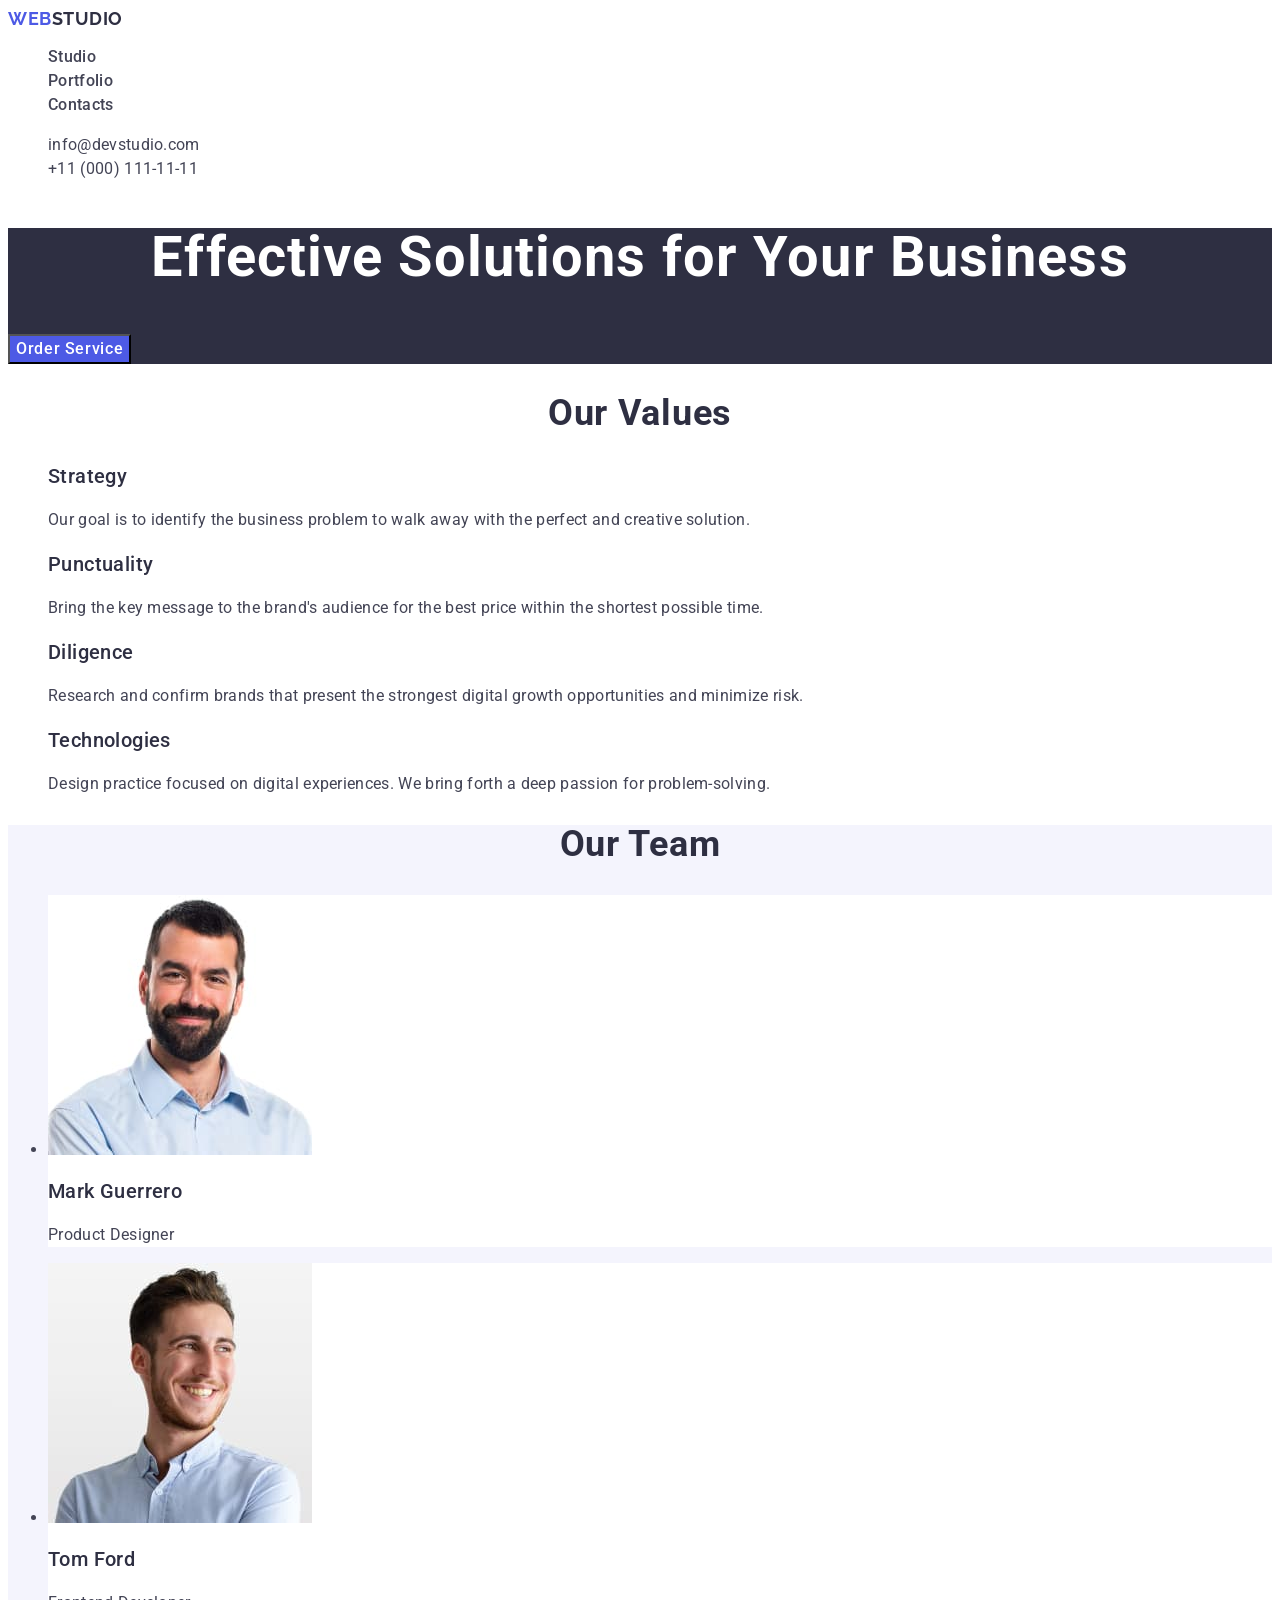
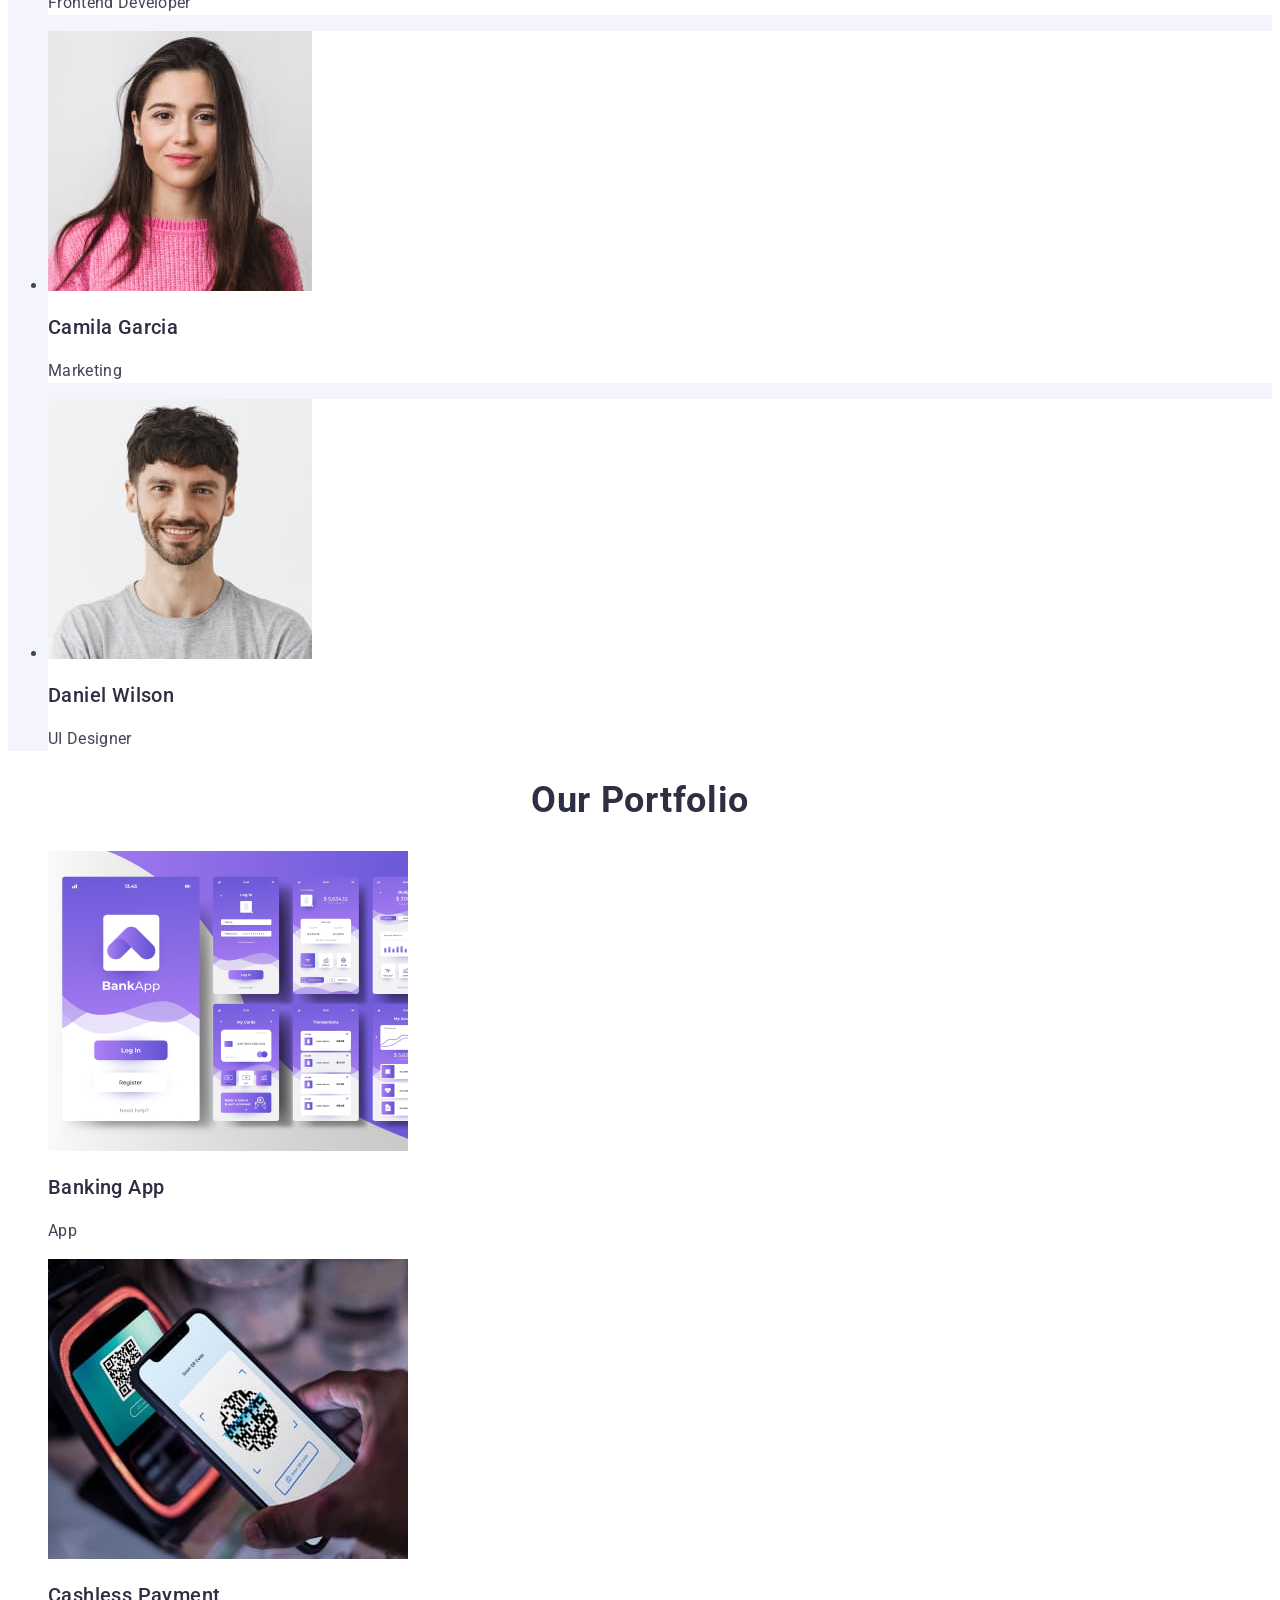
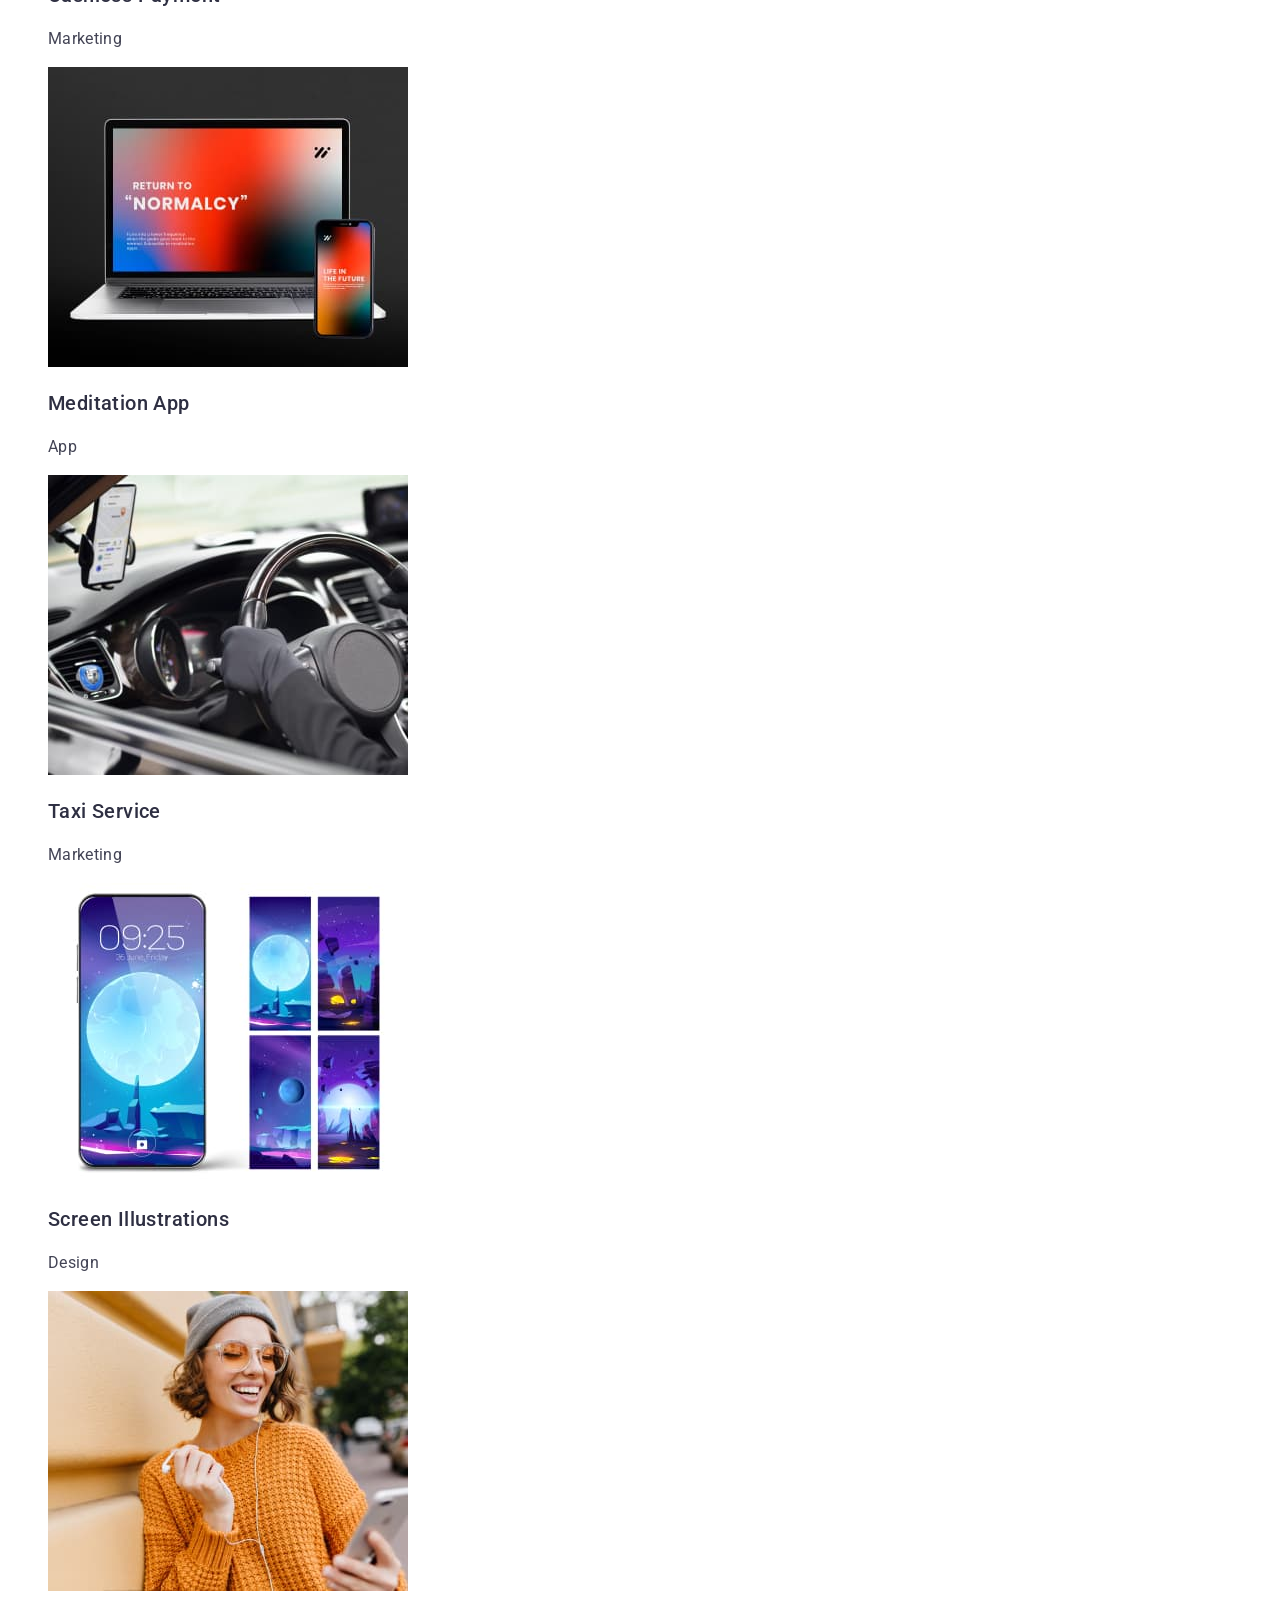
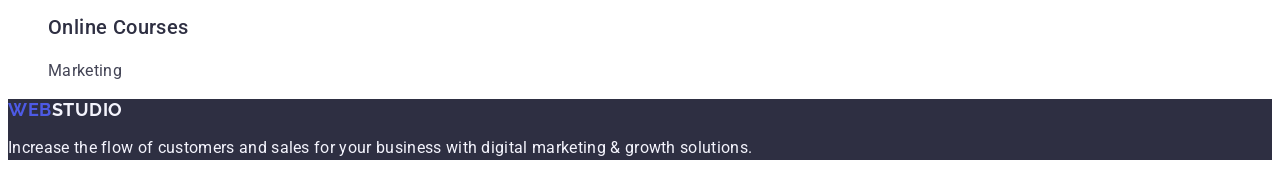
==== commit a82480b8: "g" ====
--- a/index.html
+++ b/index.html
@@ -19,9 +19,15 @@
         <a class="clear-underline logo" href="/">Web<span class="span">Studio</span></a>
         
         <ul class="list">
-            <li><a class="clear-underline link-list" href="./index.html">Studio</a></li>
-            <li><a class="clear-underline link-list" href="">Portfolio</a></li>
-            <li><a class="clear-underline link-list" href="">Contacts</a></li>
+            <li>
+                <a class="clear-underline link-list" href="./index.html">Studio</a>
+            </li>
+            <li>
+                <a class="clear-underline link-list" href="">Portfolio</a>
+            </li>
+            <li>
+                <a class="clear-underline link-list" href="">Contacts</a>
+            </li>
         </ul>
     
     </nav>
@@ -38,13 +44,13 @@
     </address>
    
     </header>
+
+
     <Main>
 
         
         <section class="first-section">
-            <h1 class="main-header">
-            Effective Solutions
-            for Your Business</h1>
+            <h1 class="main-header">Effective Solutions for Your Business</h1>
 
             <button type="button" class="button">Order Service</button>
         
@@ -53,6 +59,7 @@
 
         <section>
             <h2 class="second-header">Our values</h2>
+
             <ul class="list">
                 <li>
                     <h3 class="third-header">Strategy</h3>
@@ -76,28 +83,29 @@
 
 
         <section class="third-section">
+
             <h2 class="second-header">Our Team</h2>
 
 <ul>
-    <li>
-        <img src="./images/img6.jpg" class="images-list"
+    <li class="images-list">
+        <img src="./images/img6.jpg"
          width="264" height="260" alt="man in a blue shirt with dark hair and beard"> 
         <h3 class="third-header">Mark Guerrero</h3>
         <p class="text">Product Designer</p>
     </li>
-    <li>
-        <img src="./images/img3.jpg" class="images-list"
+    <li class="images-list">
+        <img src="./images/img3.jpg"
          width="264" height="260" alt="man in a blue shirt with short stubble">
         <h3 class="third-header">Tom Ford</h3>
         <p class="text">Frontend Developer</p>
     </li>
-    <li>
-        <img src="./images/img5.jpg" class="images-list" width="264" height="260" alt="woman in a pink sweater with long dark hair">
+    <li class="images-list">
+        <img src="./images/img5.jpg" width="264" height="260" alt="woman in a pink sweater with long dark hair">
         <h3 class="third-header">Camila Garcia</h3>
         <p class="text">Marketing</p>
     </li>
-    <li>
-        <img src="./images/img4.jpg" class="images-list" width="264" height="260" alt="man in grey longsleeve with short dark beard and dark hair">
+    <li class="images-list">
+        <img src="./images/img4.jpg" width="264" height="260" alt="man in grey longsleeve with short dark beard and dark hair">
         <h3 class="third-header">Daniel Wilson</h3>
         <p class="text">UI Designer</p>
     </li>
@@ -109,7 +117,7 @@
             <ul class="list">
                 <li>
                     <img src="./images/img1portfolio.jpg" alt="banking aplication" width="360">
-                    <h3 class="third-header">Banking App</h3>
+                        <h3 class="third-header">Banking App</h3>
                         <p class="text">App</p>
                 </li>
                 <li>
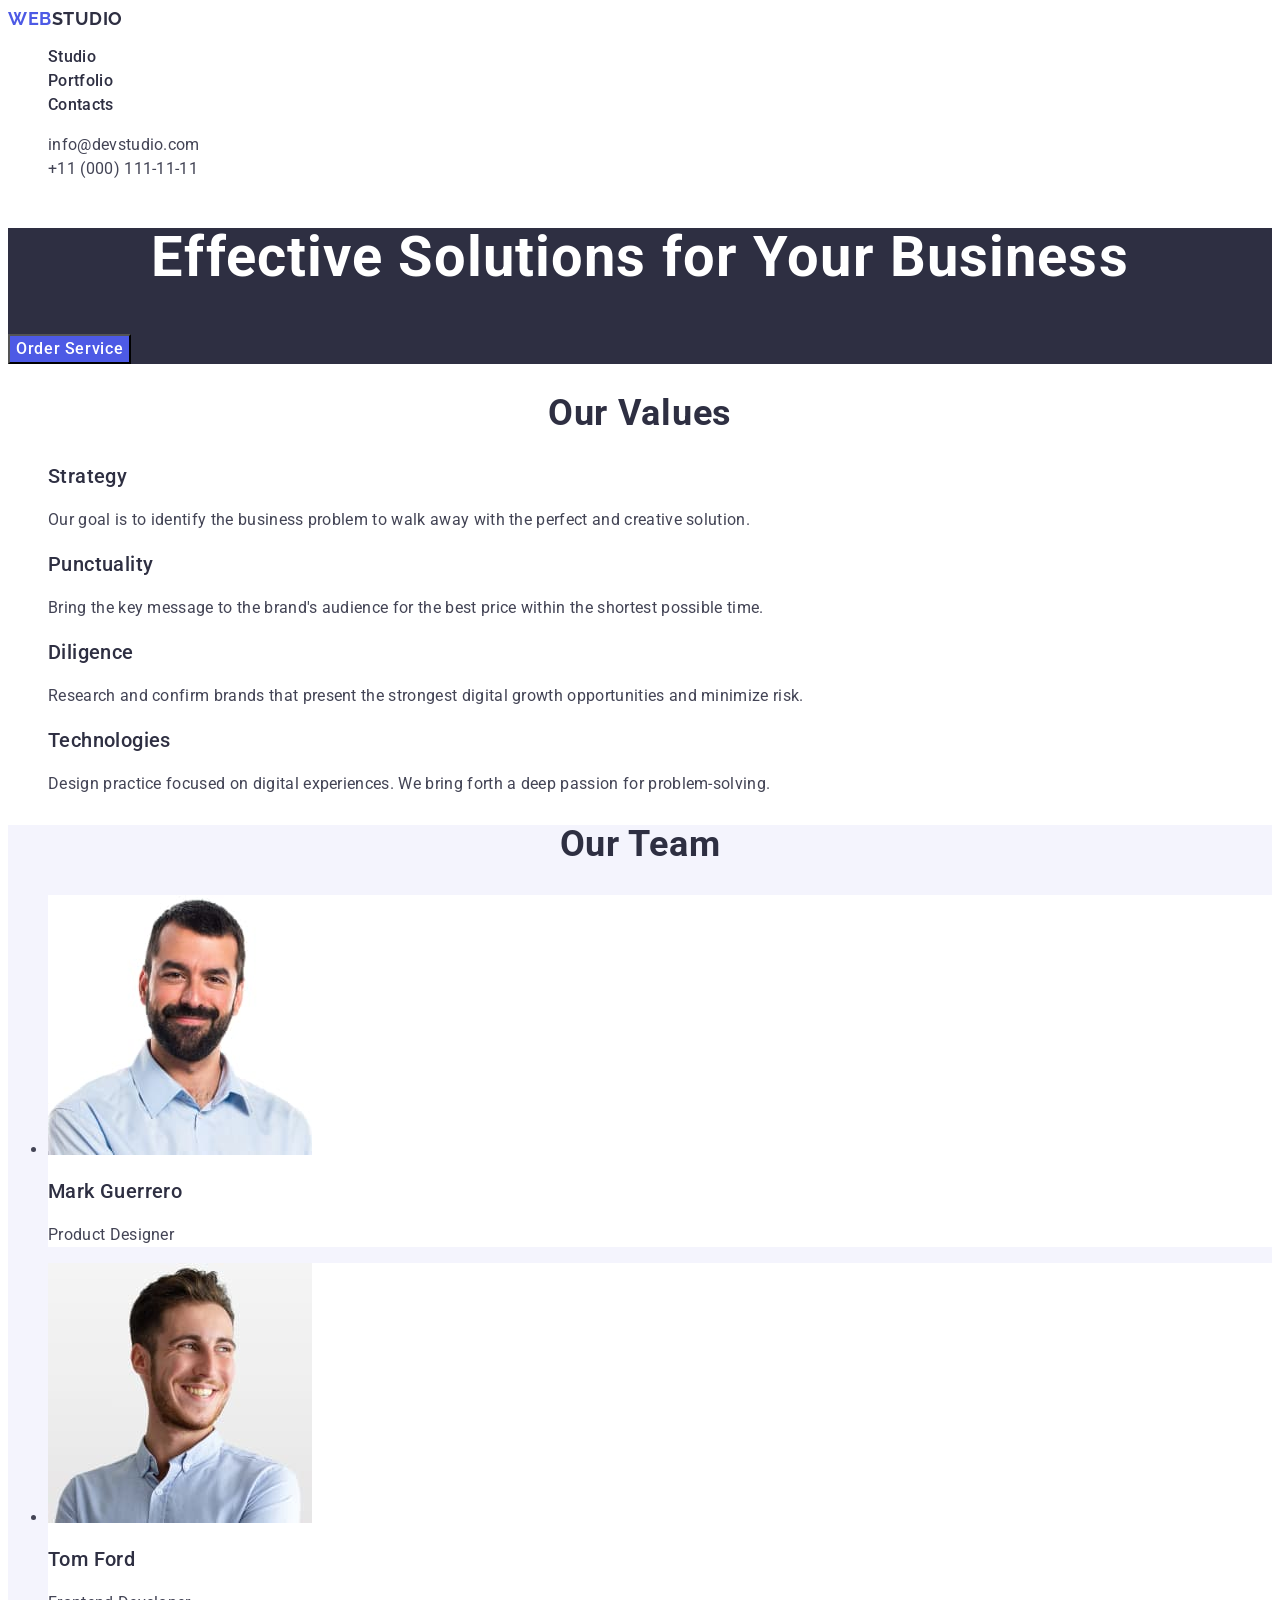
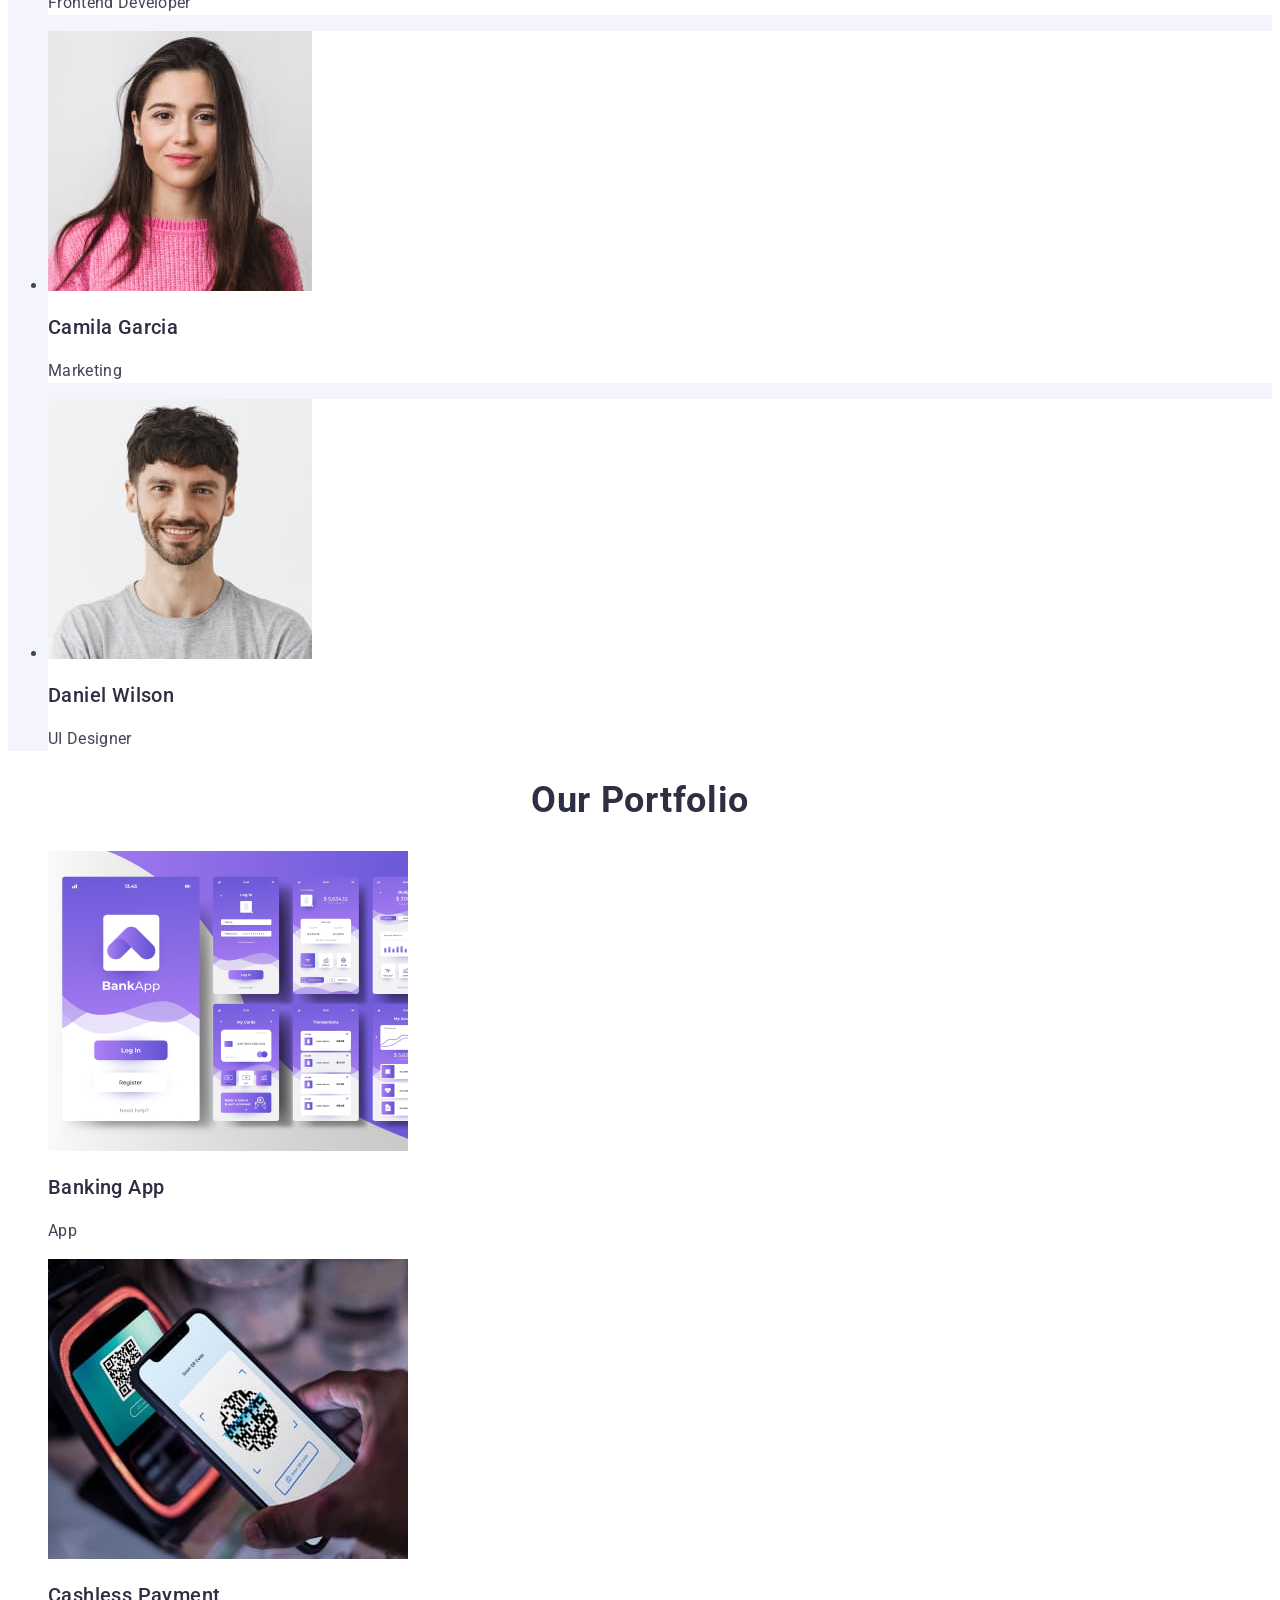
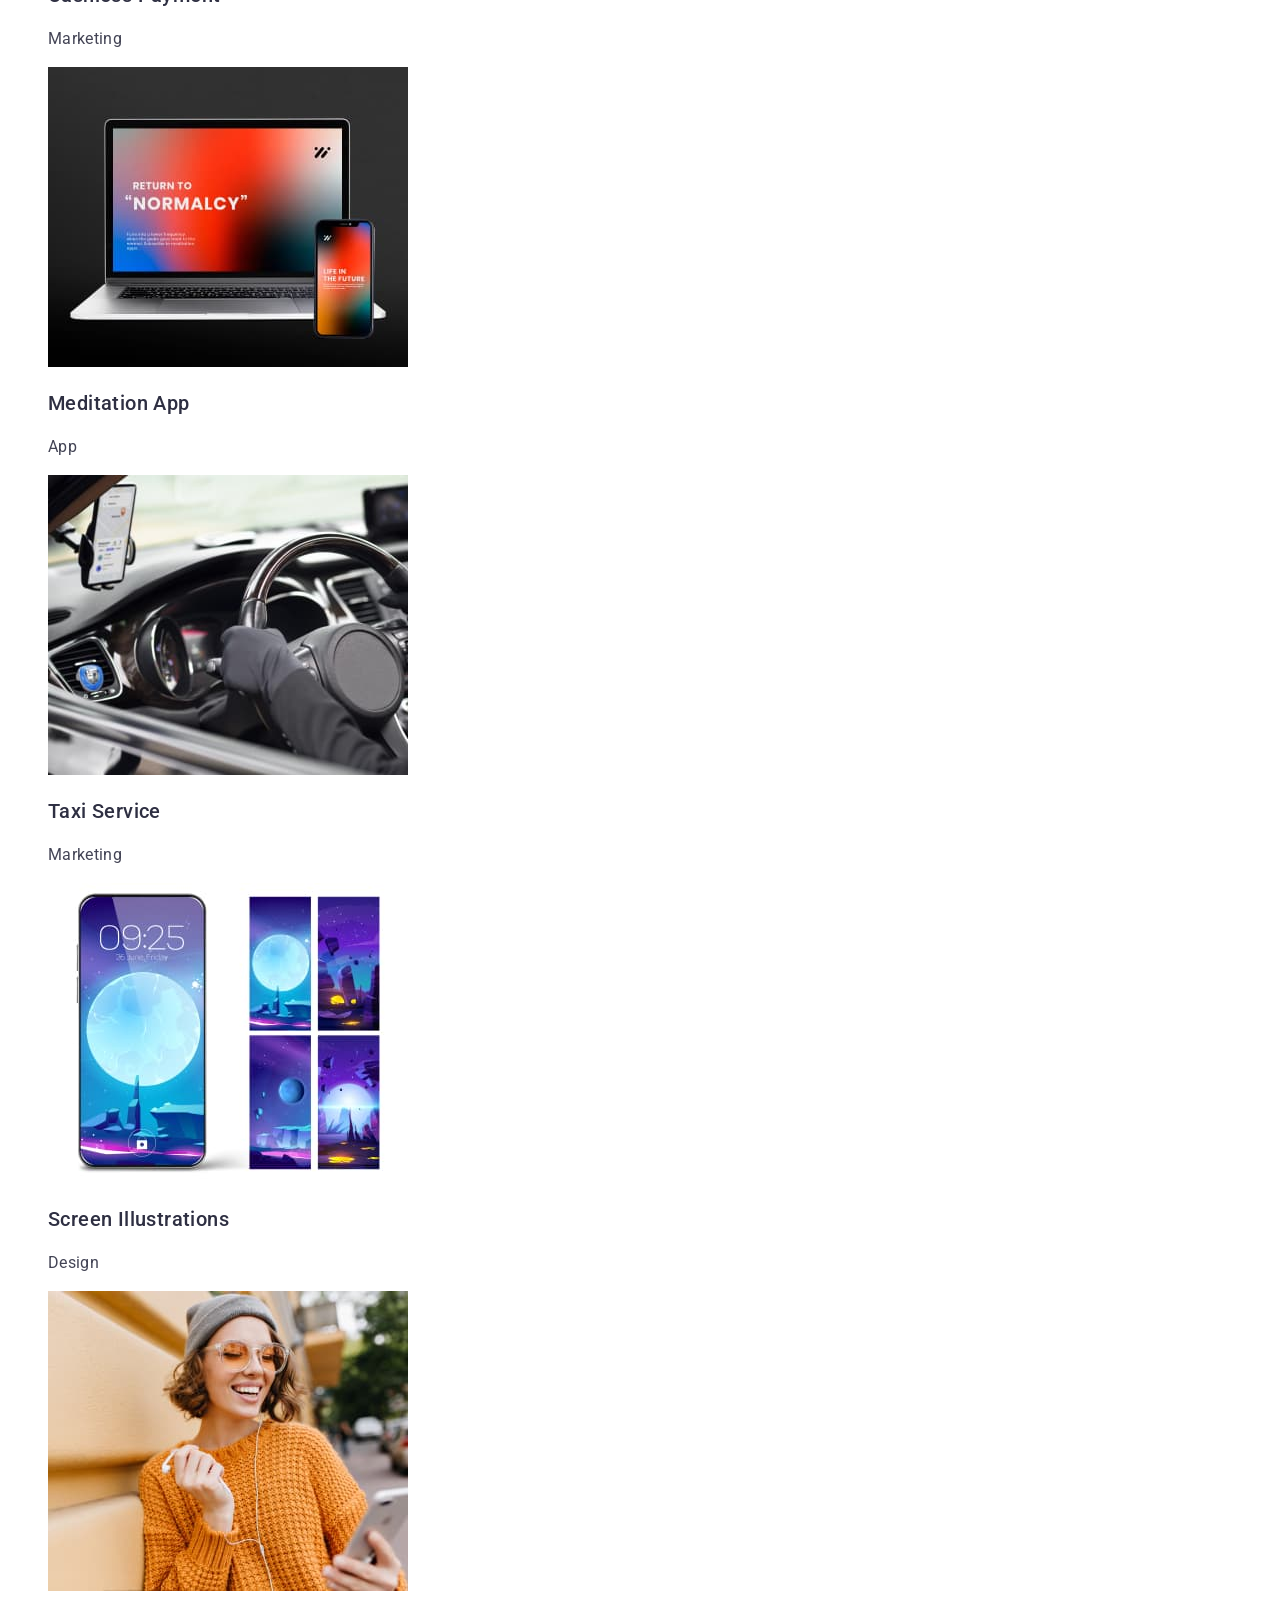
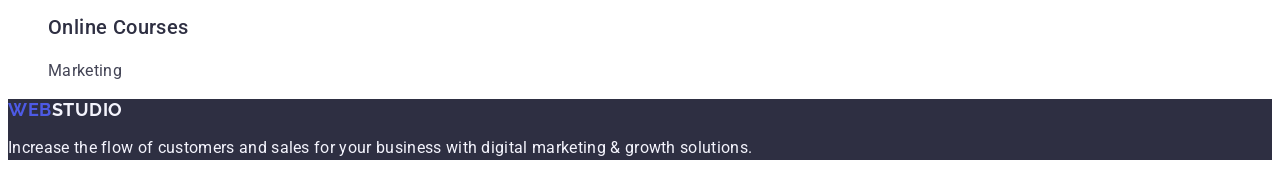
==== commit 5280219f: "Update index.html" ====
--- a/index.html
+++ b/index.html
@@ -10,7 +10,7 @@
     <link href="https://fonts.googleapis.com/css2?family=Raleway:wght@800&family=Roboto:wght@400;500;700;900&display=swap"
         rel="stylesheet">
     <title>zadanie domowe</title>
-    <link rel="stylesheet" href="./styles.css">
+    <link rel="stylesheet" href="./styles/styles.css">
 </head>
 <body>
     <header>
--- a/styles/styles.css
+++ b/styles/styles.css
@@ -0,0 +1,156 @@
+:root {
+    --iris: #4d5ae5;
+    --ocean: #404bbf;
+    --navy-blue: #2e2f42;
+    --green: #31d0aa;
+    --slate: #434455;
+    --light-slate: #8e8f99;
+    --cornflower: #e7e9fc;
+    --cloud: #f4f4fd;
+    --navy-blue-modal: rgba(46, 47, 66, 0.4);
+    --grey: rgba(46, 47, 66, 0.7);
+    --white: #fff;
+    --dairy: #fcfcfc;
+}
+body {
+
+    font-family: 'Raleway', sans-serif;
+    font-family: 'Roboto', sans-serif;
+    color:var(--slate);
+    background-color: var(--white);
+}
+
+
+/* nagłówki/text*/
+
+.main-header{
+    font-size: 56px;
+    letter-spacing: 0.02em;
+    line-height: 1.07;
+    color: var(--white);
+    text-align: center;
+}
+
+.second-header {
+    font-size: 36px;
+    letter-spacing: 0.02em;
+    color: var(--navy-blue);
+    line-height: 1.11; 
+    text-align: center;
+    text-transform: capitalize;
+
+}
+
+.third-header{
+    font-size: 20px;
+    letter-spacing: 0.02em;
+    color: var(--navy-blue);
+    line-height: 1.2;
+    font-weight: 500;
+    
+
+}
+.text{
+    font-size: 16px;
+    line-height: 1.5;
+    letter-spacing: 0.02em;
+    color: var(--slate);
+        
+}
+.text-footer{
+    color: var(--cloud);
+    line-height: 1.5;
+    letter-spacing: 0.02em;
+}
+/* sekcje */
+.first-section{
+    background-color:var(--navy-blue)
+}
+.third-section{
+    background-color: var(--cloud);
+}
+/* logo  */
+.logo{
+   color: var(--iris);
+   font-family:'Raleway', sans-serif;
+   font-weight: 700;
+   font-size: 18px;
+   letter-spacing: 0.03em;
+   line-height: 1.17;
+   text-transform: uppercase;
+
+}
+span{
+   color: var(--navy-blue);
+
+}
+.span-bottom{
+   color:var(--cloud);
+}
+/* linki */
+.clear-underline{
+    text-decoration: none;
+
+}
+.link-list{
+    color:var(--navy-blue);
+    font-weight: 500;
+    line-height: 1.5;
+    font-size: 16px;
+    letter-spacing: 0.02em;
+
+
+}
+.link-list:hover,
+.link-list:focus{
+    color: var(--ocean);
+}
+
+
+/* list */
+.list{
+    list-style: none;
+}
+.images-list{
+    background-color: var(--white);
+}
+/* adress */
+.adres-list{
+    font-family: 'Roboto';
+    font-size: 16px;
+    line-height: 24px;
+    letter-spacing: 0.02em;
+    font-style: normal;
+}
+.adres-link{
+    color: var(--slate);
+
+}
+.adres-link:hover,
+.adres-link:focus{
+    color: var(--ocean);
+}
+
+
+/* przyciski */
+.button{
+    background-color:var(--iris);
+    font-family:'Roboto',sans-serif;
+    font-size: 16px;
+    font-weight: 500;
+    line-height: 1.5;
+    letter-spacing: 0.04em;
+    color: var(--white);
+    cursor: pointer;
+}
+.button:hover{
+    background-color: var(--ocean);
+}
+.button:focus{
+    background-color: var(--ocean);
+}
+/* foter */
+.footer{
+    background-color:var(--navy-blue);
+}
+
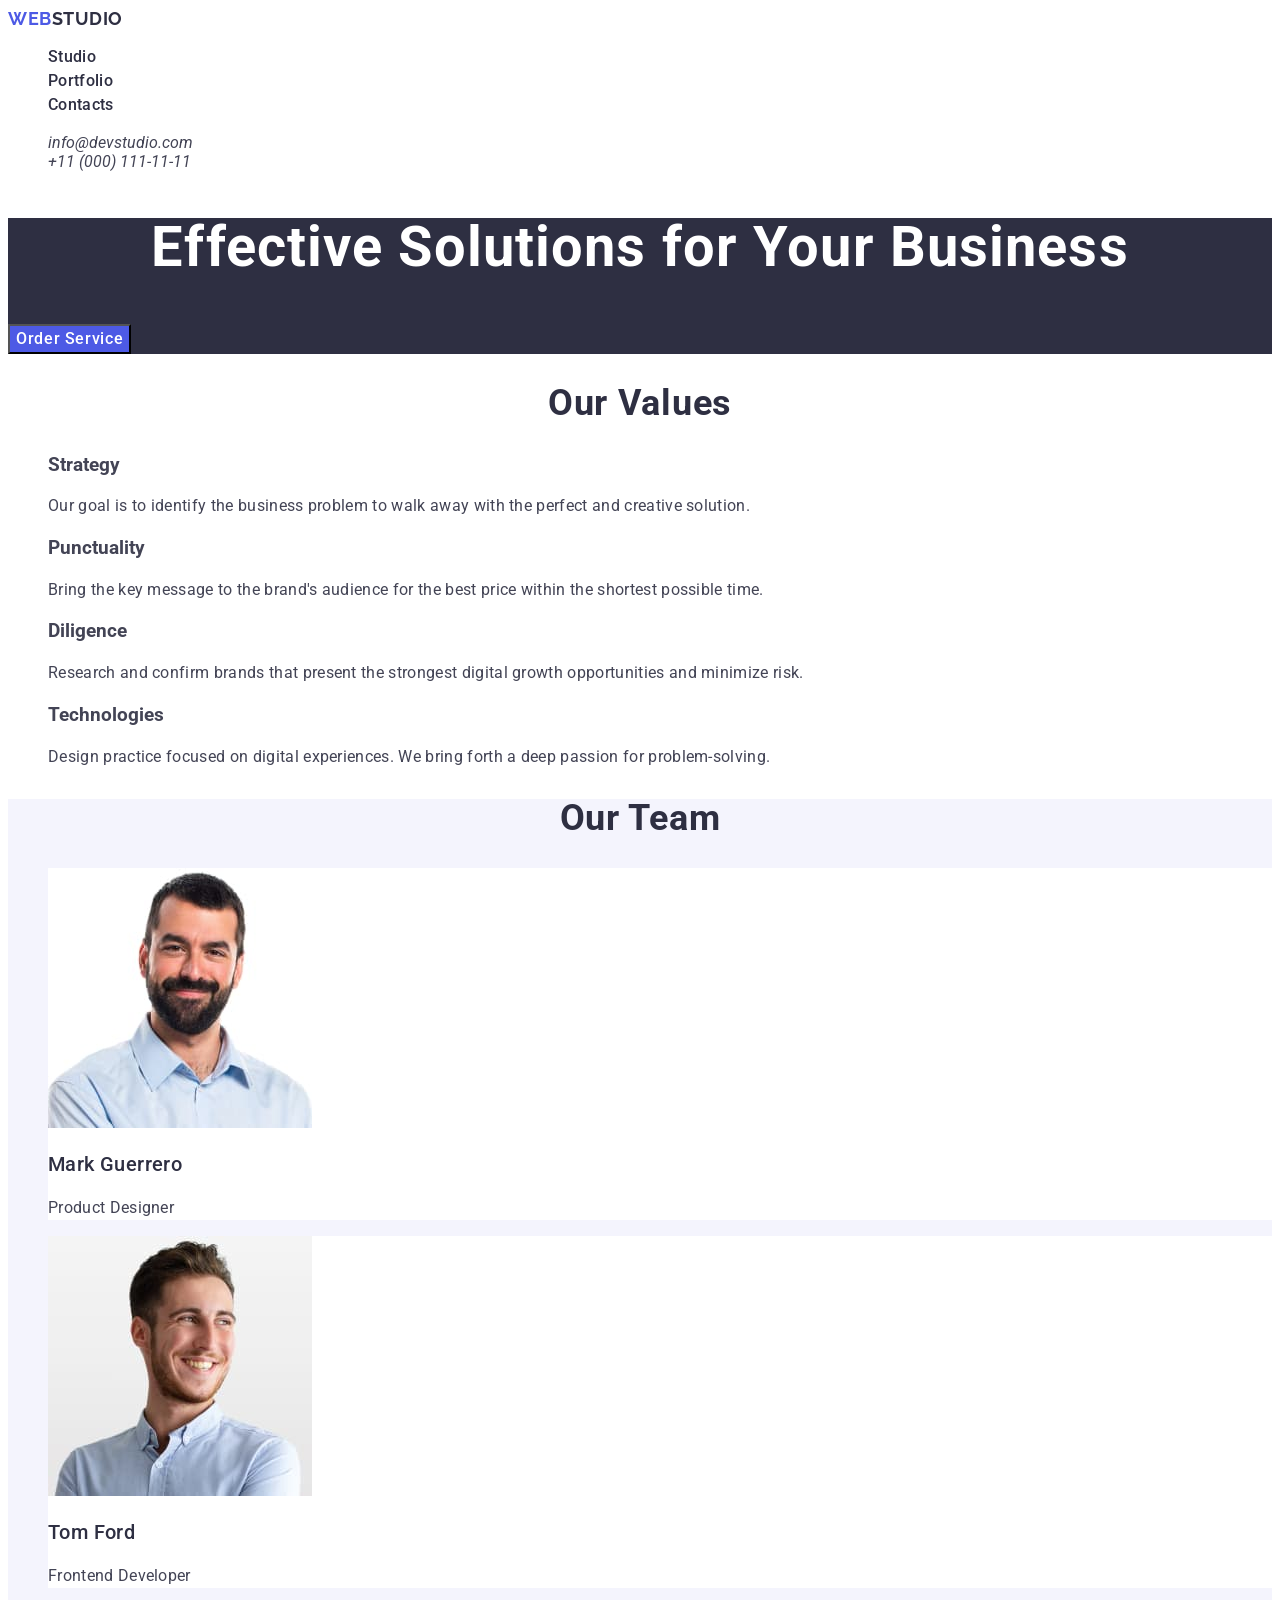
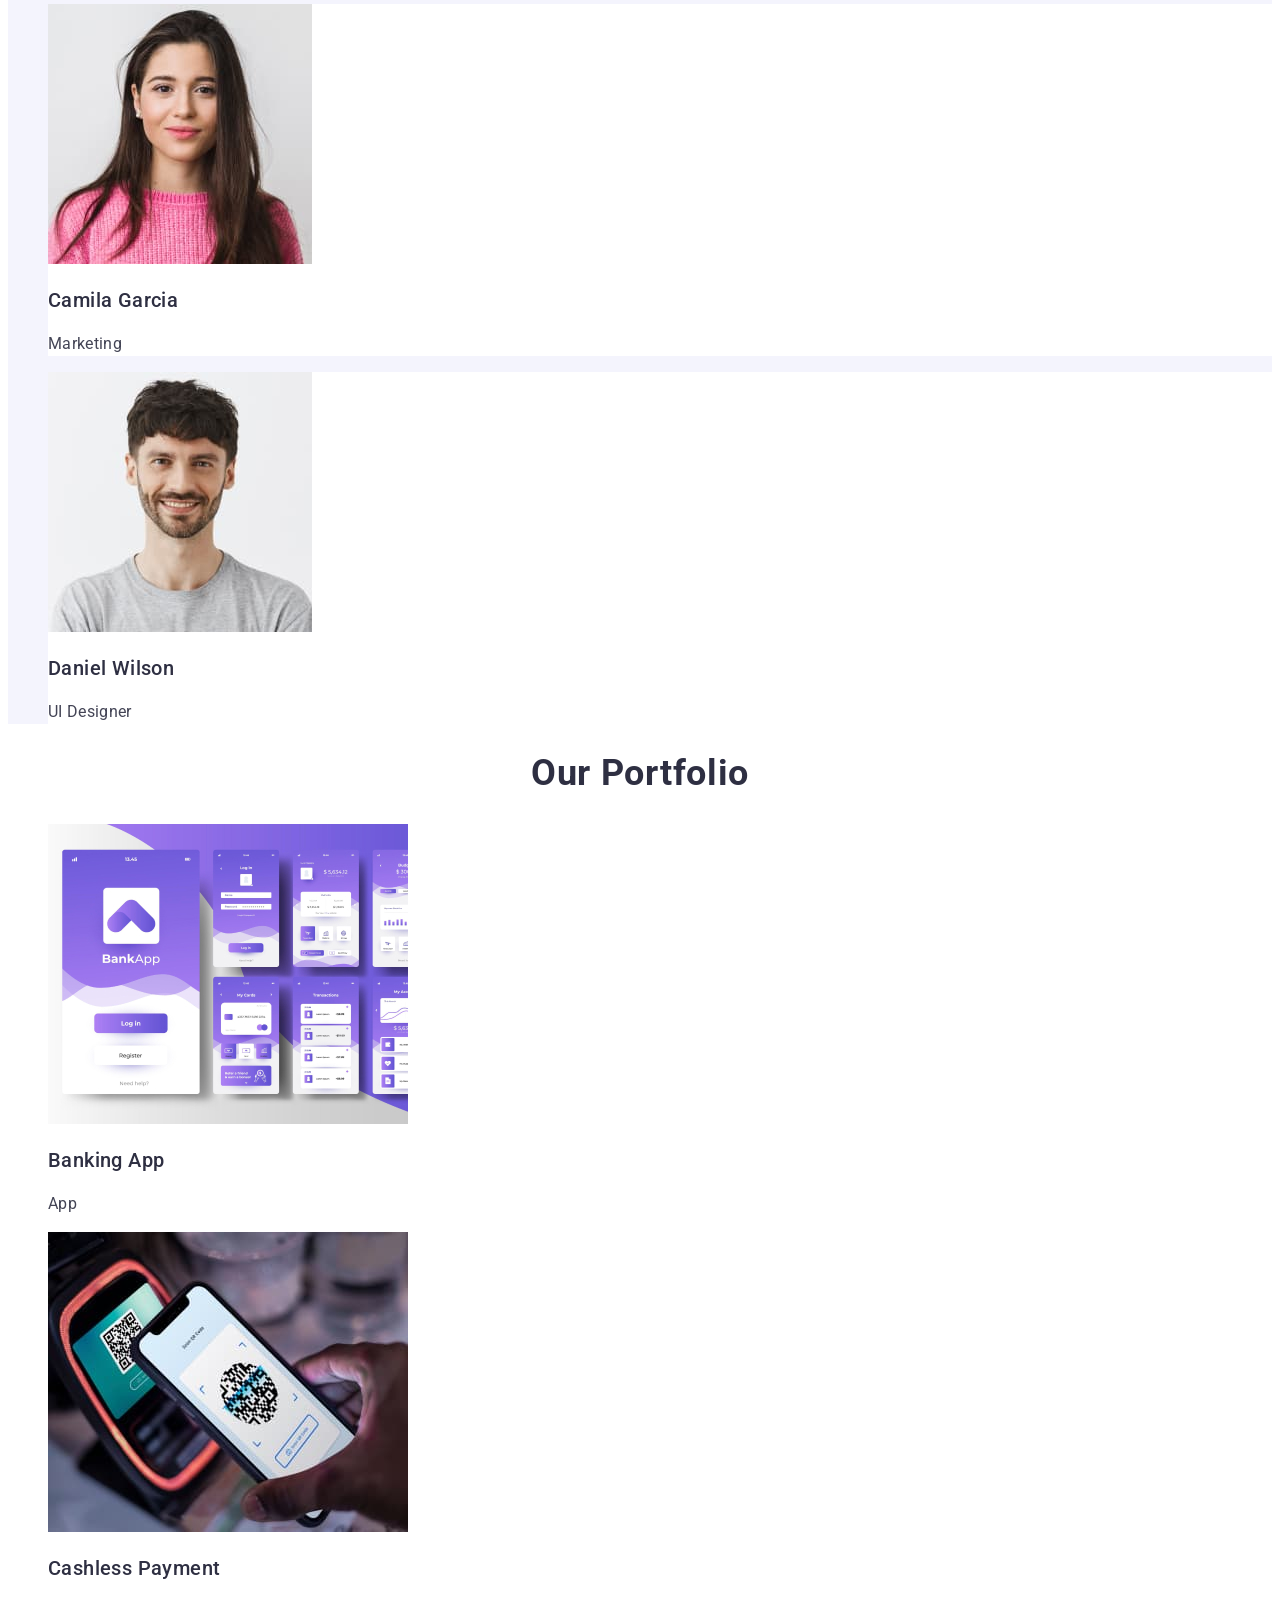
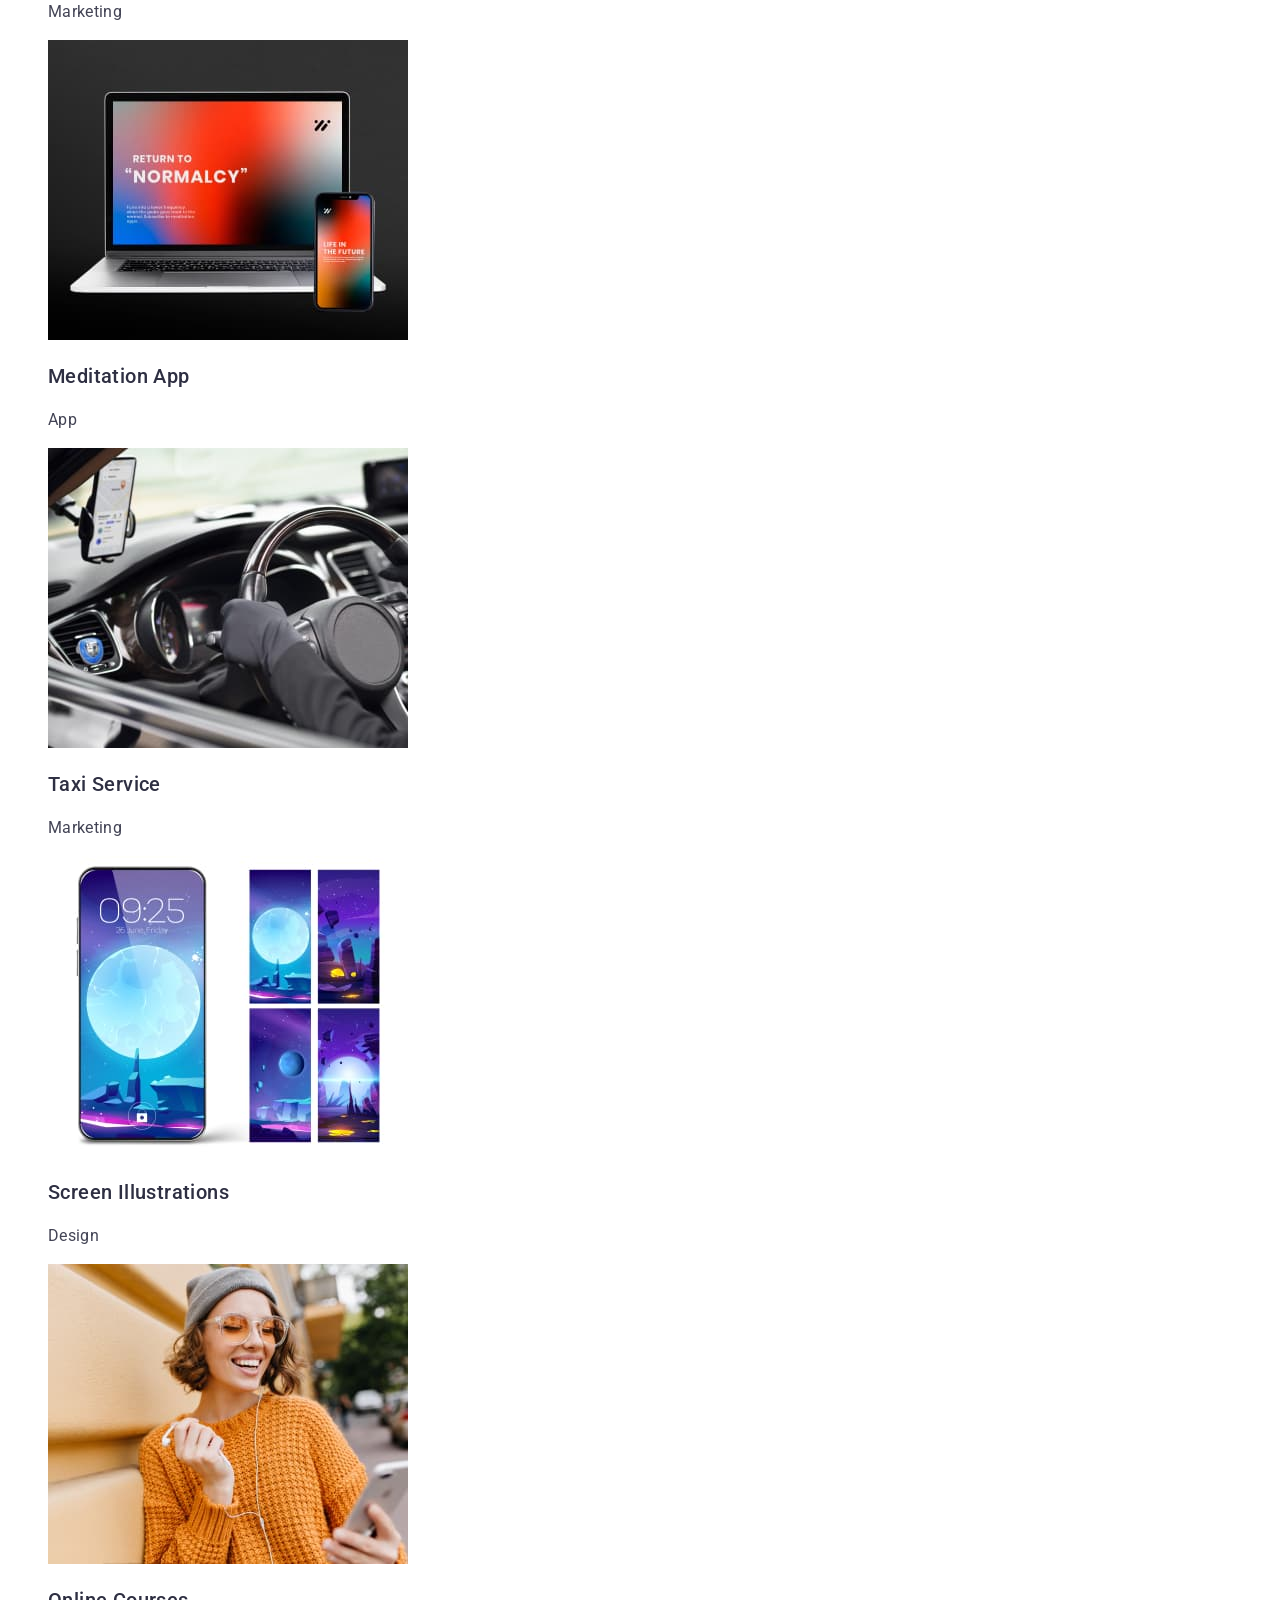
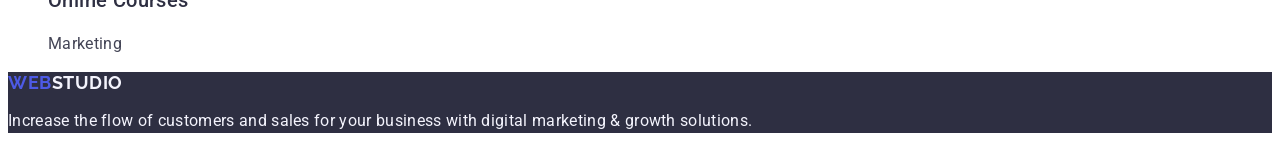
==== commit 0ed523e9: "f" ====
--- a/index.html
+++ b/index.html
@@ -7,40 +7,40 @@
     <link rel="stylesheet" href="modern-normalize.min.css">
     <link rel="preconnect" href="https://fonts.googleapis.com">
     <link rel="preconnect" href="https://fonts.gstatic.com" crossorigin>
-    <link href="https://fonts.googleapis.com/css2?family=Raleway:wght@800&family=Roboto:wght@400;500;700;900&display=swap"
+    <link href="https://fonts.googleapis.com/css2?family=Raleway:wght@700&family=Roboto:wght@400;500;700;900&display=swap"
         rel="stylesheet">
     <title>zadanie domowe</title>
-    <link rel="stylesheet" href="./styles/styles.css">
+    <link rel="stylesheet" href="./css/styles.css">
 </head>
 <body>
     <header>
      
-    <nav>
-        <a class="clear-underline logo" href="/">Web<span class="span">Studio</span></a>
+       <nav>
+            <a class="clear-underline logo" href="/">Web<span class="span">Studio</span></a>
         
-        <ul class="list">
-            <li>
-                <a class="clear-underline link-list" href="./index.html">Studio</a>
-            </li>
-            <li>
-                <a class="clear-underline link-list" href="">Portfolio</a>
-            </li>
-            <li>
-                <a class="clear-underline link-list" href="">Contacts</a>
-            </li>
-        </ul>
+                 <ul class="list">
+                        <li>
+                            <a class="clear-underline link-list" href="./index.html">Studio</a>
+                        </li>
+                        <li>
+                            <a class="clear-underline link-list" href="">Portfolio</a>
+                        </li>
+                        <li>
+                            <a class="clear-underline link-list" href="">Contacts</a>
+                        </li>
+                </ul>
     
-    </nav>
+       </nav>
 
-   <address class="adres-list">
-        <ul class="list">
-            <li>
-        <a class="clear-underline adres-link" href="mailto:info@devstudio.com">info@devstudio.com</a>
-            </li>
-            <li>
-        <a class="clear-underline adres-link" href="tel:+110001111111">+11 (000) 111-11-11</a>
-           </li>
-        </ul>
+   <address class="address">
+                <ul class="list">
+                       <li>
+                            <a class="clear-underline adres-link" href="mailto:info@devstudio.com">info@devstudio.com</a>
+                       </li>
+                       <li>
+                            <a class="clear-underline adres-link" href="tel:+110001111111">+11 (000) 111-11-11</a>
+                       </li>
+                </ul>
     </address>
    
     </header>
@@ -49,8 +49,8 @@
     <Main>
 
         
-        <section class="first-section">
-            <h1 class="main-header">Effective Solutions for Your Business</h1>
+        <section class="hero">
+                               <h1 class="hero-header">Effective Solutions for Your Business</h1>
 
             <button type="button" class="button">Order Service</button>
         
@@ -58,93 +58,93 @@
 
 
         <section>
-            <h2 class="second-header">Our values</h2>
+            <h2 class="values-header">Our values</h2>
 
-            <ul class="list">
-                <li>
-                    <h3 class="third-header">Strategy</h3>
-                    <p class="text">Our goal is to identify the business
+                  <ul>
+                        <li>
+                            <h3 class="valuses-option">Strategy</h3>
+                            <p class="values-description">Our goal is to identify the business
                     problem to walk away with the perfect and creative solution.</p>
                 </li>
-                <li>
-                    <h3 class="third-header">Punctuality</h3>
-                    <p class="text">Bring the key message to the brand's audience for the best price within the shortest possible time.</p>
+                        <li>
+                            <h3 class="valuses-option">Punctuality</h3>
+                            <p class="values-description">Bring the key message to the brand's audience for the best price within the shortest possible time.</p>
                 </li>
-                <li>
-                    <h3 class="third-header">Diligence</h3>
-                    <p class="text">Research and confirm brands that present the strongest digital growth opportunities and minimize risk.</p>
+                        <li>
+                            <h3 class="valuses-option">Diligence</h3>
+                            <p class="values-description">Research and confirm brands that present the strongest digital growth opportunities and minimize risk.</p>
                 </li>
-                <li>
-                    <h3 class="third-header">Technologies</h3>
-                    <p class="text">Design practice focused on digital experiences. We bring forth a deep passion for problem-solving.</p>
+                        <li>
+                            <h3 class="valuses-option">Technologies</h3>
+                            <p class="values-description">Design practice focused on digital experiences. We bring forth a deep passion for problem-solving.</p>
                 </li>
             </ul>
-        </section>
+                  </section>
 
 
-        <section class="third-section">
+        <section class="team">
 
-            <h2 class="second-header">Our Team</h2>
+                          <h2 class="team-header">Our Team</h2>
 
-<ul>
-    <li class="images-list">
-        <img src="./images/img6.jpg"
-         width="264" height="260" alt="man in a blue shirt with dark hair and beard"> 
-        <h3 class="third-header">Mark Guerrero</h3>
-        <p class="text">Product Designer</p>
+              <ul>
+                    <li class="team-images">
+                             <img src="./images/img6.jpg"
+                             width="264" height="260" alt="man in a blue shirt with dark hair and beard"> 
+                             <h3 class="team-name">Mark Guerrero</h3>
+                             <p class="team-job">Product Designer</p>
     </li>
-    <li class="images-list">
-        <img src="./images/img3.jpg"
-         width="264" height="260" alt="man in a blue shirt with short stubble">
-        <h3 class="third-header">Tom Ford</h3>
-        <p class="text">Frontend Developer</p>
+                    <li class="team-images">
+                             <img src="./images/img3.jpg"
+                             width="264" height="260" alt="man in a blue shirt with short stubble">
+                             <h3 class="team-name">Tom Ford</h3>
+                             <p class="team-job">Frontend Developer</p>
     </li>
-    <li class="images-list">
-        <img src="./images/img5.jpg" width="264" height="260" alt="woman in a pink sweater with long dark hair">
-        <h3 class="third-header">Camila Garcia</h3>
-        <p class="text">Marketing</p>
+                     <li class="team-images">
+                             <img src="./images/img5.jpg" width="264" height="260" alt="woman in a pink sweater with long dark hair">
+                             <h3 class="team-name">Camila Garcia</h3>
+                             <p class="team-job">Marketing</p>
     </li>
-    <li class="images-list">
-        <img src="./images/img4.jpg" width="264" height="260" alt="man in grey longsleeve with short dark beard and dark hair">
-        <h3 class="third-header">Daniel Wilson</h3>
-        <p class="text">UI Designer</p>
+                     <li class="team-images">
+                             <img src="./images/img4.jpg" width="264" height="260" alt="man in grey longsleeve with short dark beard and dark hair">
+                             <h3 class="team-name">Daniel Wilson</h3>
+                             <p class="team-job">UI Designer</p>
     </li>
 </ul>
          </section>
 
          <section>
-            <h2 class="second-header">Our Portfolio</h2>
-            <ul class="list">
+            <h2 class="portfolio-header">Our Portfolio</h2>
+            <ul>
                 <li>
                     <img src="./images/img1portfolio.jpg" alt="banking aplication" width="360">
-                        <h3 class="third-header">Banking App</h3>
-                        <p class="text">App</p>
+                        <h3 class="service">Banking App</h3>
+                        <p class="category">App</p>
                 </li>
                 <li>
                     <img src="./images/img2portfolio.jpg" alt="phone next to contactless payment device" width="360">
-                        <h3 class="third-header">Cashless Payment</h3>
-                        <p class="text">Marketing</p>
+                        <h3 class="service">Cashless Payment</h3>
+                        <p class="category">Marketing</p>
                 </li>
                 <li>
                     <img src="./images/img3portfolio.jpg" alt="laptop and phone image" width="360">
-                        <h3 class="third-header">Meditation App</h3>
-                        <p class="text">App</p>
+                        <h3 class="service">Meditation App</h3>
+                        <p class="category">App</p>
                 </li>
                 <li>
                     <img src="./images/img4portfolio.jpg" alt="hands holding steering wheel during driving" width="360">
-                        <h3 class="third-header">Taxi Service</h3>
-                        <p class="text">Marketing</p>
+                        <h3 class="service">Taxi Service</h3>
+                        <p class="category">Marketing</p>
                 </li>
                 <li>
                     <img src="./images/img5portfolio.jpg" alt="phone" width="360">
-                        <h3 class="third-header">Screen Illustrations</h3>
-                        <p class="text">Design</p>
+                        <h3 class="service">Screen Illustrations</h3>
+                        <p class="category">Design</p>
                 </li>
                 <li>
                     <img src="./images/img6portfolio.jpg" alt="happy young lady in orange sweater and looking at phone"
                             width="360">
-                        <h3 class="third-header">Online Courses</h3>
-                        <p class="text">Marketing</p>
+                        <h3 class="service">Online Courses</h3>
+                        <p class="category">Marketing</p>
                 </li>
             </ul>
          </section>
--- a/css/styles.css
+++ b/css/styles.css
@@ -0,0 +1,223 @@
+:root {
+    --iris: #4d5ae5;
+    --ocean: #404bbf;
+    --navy-blue: #2e2f42;
+    --green: #31d0aa;
+    --slate: #434455;
+    --light-slate: #8e8f99;
+    --cornflower: #e7e9fc;
+    --cloud: #f4f4fd;
+    --navy-blue-modal: rgba(46, 47, 66, 0.4);
+    --grey: rgba(46, 47, 66, 0.7);
+    --white: #fff;
+    --dairy: #fcfcfc;
+}
+body{
+
+    font-family: 'Raleway', sans-serif;
+    font-family: 'Roboto', sans-serif;
+    color:var(--slate);
+    background-color: var(--white);
+}
+
+
+ul{
+    list-style: none;
+
+}
+
+
+.clear-underline {
+    text-decoration: none;}
+/* logo  */
+.logo{
+   color: var(--iris);
+   font-family:'Raleway', sans-serif;
+   font-weight: 700;
+   font-size: 18px;
+   letter-spacing: 0.03em;
+   line-height: 1.17;
+   text-transform: uppercase;
+
+}
+span{
+   color: var(--navy-blue);
+
+}
+/*  links */
+.link-list{
+    color:var(--navy-blue);
+    font-weight: 500;
+    line-height: 1.5;
+    font-size: 16px;
+    letter-spacing: 0.02em;
+
+
+}
+.link-list:hover,
+.link-list:focus{
+    color: var(--ocean);
+}
+
+
+
+
+
+    /* adress */
+
+
+
+.adress{
+    font-family: 'Roboto';
+    font-size: 16px;
+    line-height: 24px;
+    letter-spacing: 0.02em;
+    font-style: normal;
+}
+.adres-link{
+    color: var(--slate);
+
+}
+.adres-link:hover,
+.adres-link:focus{
+    color: var(--ocean);
+}
+
+
+
+/* section first-hero */
+
+
+.hero{
+    background-color:var(--navy-blue)
+}
+
+.hero-header{
+    font-size: 56px;
+    letter-spacing: 0.02em;
+    line-height: 1.07;
+    color: var(--white);
+    text-align: center;
+}
+
+/* hero button  */
+.button{
+    background-color:var(--iris);
+    font-family:'Roboto',sans-serif;
+    font-size: 16px;
+    font-weight: 500;
+    line-height: 1.5;
+    letter-spacing: 0.04em;
+    color: var(--white);
+    cursor: pointer;
+}
+.button:hover{
+    background-color: var(--ocean);
+}
+.button:focus{
+    background-color: var(--ocean);
+}
+
+
+/* values-section */
+
+
+.values-header{
+    font-size: 36px;
+    letter-spacing: 0.02em;
+    color: var(--navy-blue);
+    line-height: 1.11;
+    text-align: center;
+    text-transform: capitalize;
+}
+.values-option{
+    font-size: 20px;
+    letter-spacing: 0.02em;
+    color: var(--navy-blue);
+    line-height: 1.2;
+    font-weight: 500;
+}
+
+.values-description{
+    font-size: 16px;
+    line-height: 1.5;
+    letter-spacing: 0.02em;
+    color: var(--slate);
+}
+
+
+/* section team */
+
+
+
+.team{
+    background-color: var(--cloud);
+}
+.team-header{
+        font-size: 36px;
+        letter-spacing: 0.02em;
+        color: var(--navy-blue);
+        line-height: 1.11;
+        text-align: center;
+        text-transform: capitalize;
+
+}
+    
+.team-images{
+         background-color: var(--white);
+}
+.team-name{
+    font-size: 20px;
+    letter-spacing: 0.02em;
+    color: var(--navy-blue);
+    line-height: 1.2;
+    font-weight: 500;
+}
+.team-job{
+font-size: 16px;
+    line-height: 1.5;
+    letter-spacing: 0.02em;
+    color: var(--slate);
+}
+
+
+
+
+/* portfolio section*/
+
+.portfolio-header{
+    font-size: 36px;
+    letter-spacing: 0.02em;
+    color: var(--navy-blue);
+    line-height: 1.11;
+    text-align: center;
+    text-transform: capitalize;
+}
+.service{
+    font-size: 20px;
+    letter-spacing: 0.02em;
+    color: var(--navy-blue);
+    line-height: 1.2;
+    font-weight: 500;
+}
+.category{
+    font-size: 16px;
+    line-height: 1.5;
+    letter-spacing: 0.02em;
+    color: var(--slate);
+}
+
+
+/* foter */
+
+.footer{
+    background-color:var(--navy-blue);
+}
+.text-footer{
+    color: var(--cloud);
+    line-height: 1.5;
+    letter-spacing: 0.02em;
+}
+.span-bottom{
+   color:var(--cloud);
+}
